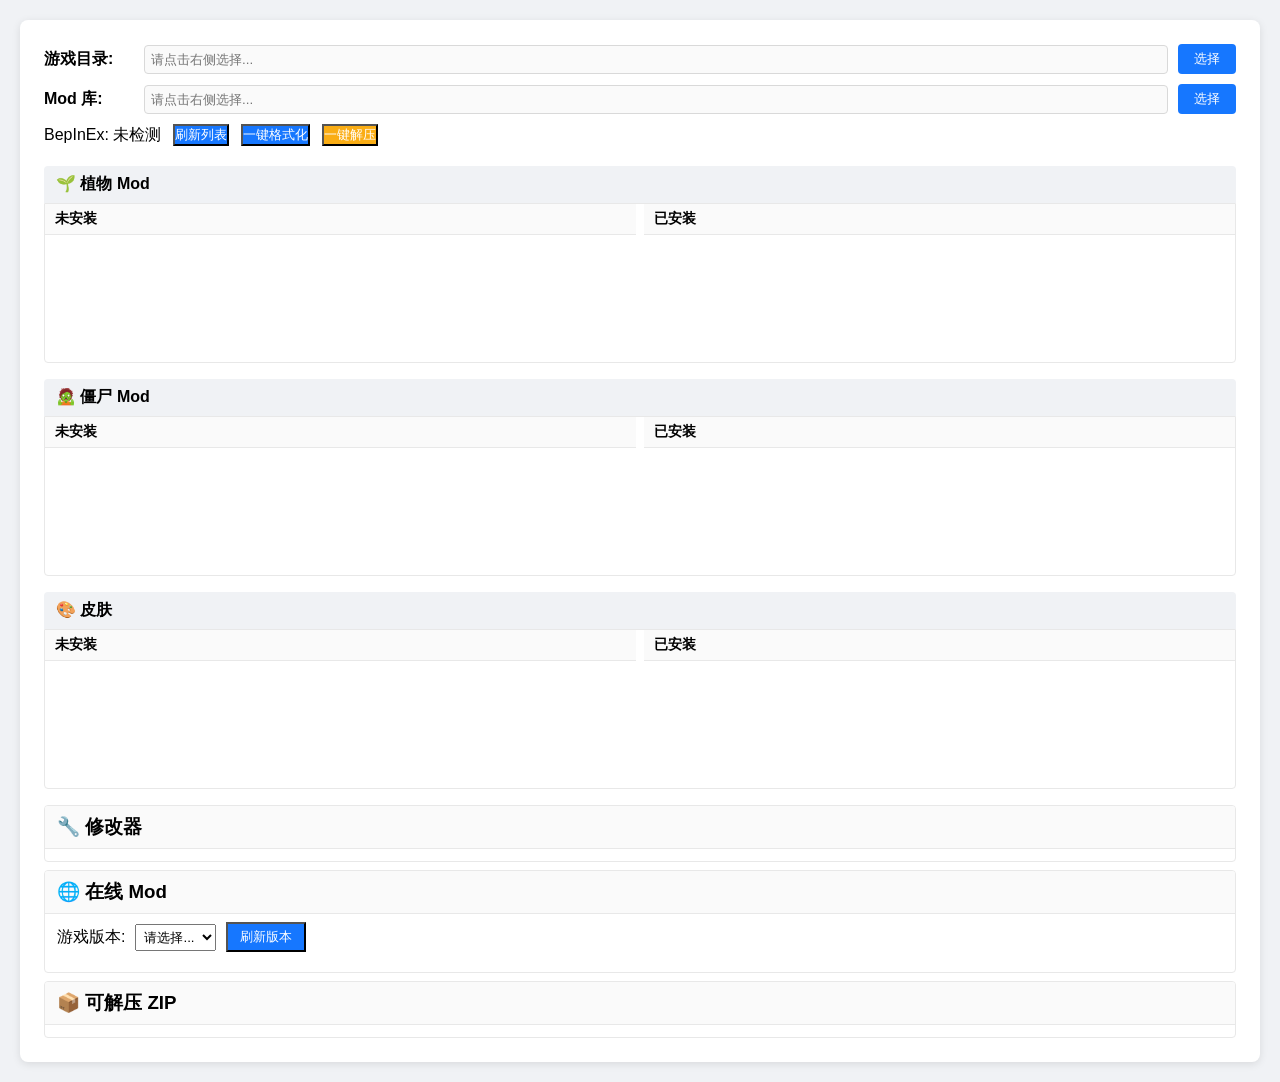
==== web/index.html @ a68fe4f9 "Initial commit" ====
<!DOCTYPE html>
<html lang="zh">
<head>
    <meta charset="UTF-8">
    <meta name="viewport" content="width=device-width, initial-scale=1.0">
    <title>植物大战僵尸融合版 Mod 管理器</title>
    <style>
        * { box-sizing: border-box; margin: 0; padding: 0; }
        body { font-family: "Microsoft YaHei", sans-serif; background: #f0f2f5; padding: 20px; }
        .container { width: 100%; max-width: 1300px; margin: 0 auto; background: #fff; border-radius: 8px; padding: 24px; box-shadow: 0 2px 8px rgba(0,0,0,0.1); }
        .toolbar { margin-bottom: 20px; }
        .path-row { display: flex; align-items: center; margin-bottom: 10px; flex-wrap: wrap; }
        .path-row label { width: 100px; font-weight: bold; }
        .path-row input { flex: 1; padding: 6px; border: 1px solid #d9d9d9; border-radius: 4px; background: #fafafa; min-width: 200px; }
        .path-row button, .path-row select { margin-left: 10px; padding: 6px 16px; background: #1677ff; color: #fff; border: none; border-radius: 4px; cursor: pointer; white-space: nowrap; }
        .path-row select { background: #fff; color: #333; border: 1px solid #d9d9d9; }
        .bep-row { display: flex; align-items: center; margin-top: 6px; gap: 12px; flex-wrap: wrap; }
        .section { margin-bottom: 16px; }
        .section-title { font-size: 16px; font-weight: bold; padding: 8px 12px; background: #f0f2f5; border-radius: 4px 4px 0 0; }
        .split-panel { display: flex; gap: 8px; border: 1px solid #e8e8e8; border-radius: 0 0 4px 4px; overflow: hidden; min-height: 160px; max-height: 360px; }
        .half { flex: 1; display: flex; flex-direction: column; overflow: auto; }
        .half-header { padding: 6px 10px; background: #fafafa; font-size: 14px; font-weight: bold; border-bottom: 1px solid #e8e8e8; position: sticky; top: 0; z-index: 1; }
        .half-content { padding: 6px 8px; flex: 1; }
        .mod-item { display: flex; justify-content: space-between; align-items: center; padding: 5px 0; border-bottom: 1px solid #f0f0f0; gap: 8px; }
        .mod-item:last-child { border-bottom: none; }
        .mod-item span { flex: 1; overflow: hidden; text-overflow: ellipsis; white-space: nowrap; min-width: 0; }
        .mod-item button { padding: 3px 10px; border: none; border-radius: 3px; cursor: pointer; font-size: 13px; white-space: nowrap; }
        .install-btn { background: #52c41a; color: #fff; }
        .uninstall-btn { background: #ff4d4f; color: #fff; }
        .unzip-btn { background: #faad14; color: #fff; }
        .format-btn { background: #722ed1; color: #fff; }
        .refresh-btn { background: #1677ff; color: #fff; }
        .status { color: #888; }
        button:disabled { opacity: 0.5; cursor: not-allowed; }
        .btn-group { display: flex; gap: 4px; flex-wrap: nowrap; align-items: center; }
        small { font-size: 0.75em; color: #666; }
        .zips-panel, .online-panel, .trainer-panel { margin-top: 8px; }
        .zips-panel .panel, .online-panel .panel, .trainer-panel .panel { border: 1px solid #e8e8e8; border-radius: 4px; overflow: auto; max-height: 200px; }
        .zips-panel h3, .online-panel h3, .trainer-panel h3 { background: #fafafa; padding: 8px 12px; border-bottom: 1px solid #e8e8e8; position: sticky; top: 0; }
        .zips-content, .online-content, .trainer-content { padding: 6px 10px; }

        @media screen and (max-width: 750px) {
            .split-panel { flex-direction: column; max-height: none; }
            .half { max-height: 200px; }
            .path-row { flex-direction: column; align-items: flex-start; }
            .path-row label { width: auto; margin-bottom: 4px; }
            .path-row button, .path-row select { margin-left: 0; margin-top: 8px; }
        }
    </style>
</head>
<body>
<div class="container">
    <div class="toolbar">
        <div class="path-row">
            <label>游戏目录:</label>
            <input type="text" id="gamePath" readonly placeholder="请点击右侧选择...">
            <button id="selectGameBtn" onclick="selectFolder('game')">选择</button>
        </div>
        <div class="path-row">
            <label>Mod 库:</label>
            <input type="text" id="modLibPath" readonly placeholder="请点击右侧选择...">
            <button id="selectModLibBtn" onclick="selectFolder('modlib')">选择</button>
        </div>
        <div class="bep-row">
            <span id="bepStatus">BepInEx: 未检测</span>
            <button id="installBepBtn" onclick="installBepInEx()" style="display:none;">安装 BepInEx</button>
            <button id="refreshModsBtn" class="refresh-btn" onclick="refreshMods()">刷新列表</button>
            <button id="formatAllBtn" class="refresh-btn" onclick="formatAll()">一键格式化</button>
            <button id="unzipAllBtn" class="unzip-btn" onclick="unzipAll()">一键解压</button>
        </div>
    </div>

    <!-- 植物 Mod -->
    <div class="section">
        <div class="section-title">🌱 植物 Mod</div>
        <div class="split-panel">
            <div class="half">
                <div class="half-header">未安装</div>
                <div class="half-content" id="plantAvailable"></div>
            </div>
            <div class="half">
                <div class="half-header">已安装</div>
                <div class="half-content" id="plantInstalled"></div>
            </div>
        </div>
    </div>

    <!-- 僵尸 Mod -->
    <div class="section">
        <div class="section-title">🧟 僵尸 Mod</div>
        <div class="split-panel">
            <div class="half">
                <div class="half-header">未安装</div>
                <div class="half-content" id="zombieAvailable"></div>
            </div>
            <div class="half">
                <div class="half-header">已安装</div>
                <div class="half-content" id="zombieInstalled"></div>
            </div>
        </div>
    </div>

    <!-- 皮肤 -->
    <div class="section">
        <div class="section-title">🎨 皮肤</div>
        <div class="split-panel">
            <div class="half">
                <div class="half-header">未安装</div>
                <div class="half-content" id="skinAvailable"></div>
            </div>
            <div class="half">
                <div class="half-header">已安装</div>
                <div class="half-content" id="skinInstalled"></div>
            </div>
        </div>
    </div>

    <!-- 修改器 -->
    <div class="trainer-panel">
        <div class="panel">
            <h3>🔧 修改器</h3>
            <div class="trainer-content" id="trainerList"></div>
        </div>
    </div>

    <!-- 在线 Mod -->
    <div class="online-panel">
        <div class="panel">
            <h3>🌐 在线 Mod</h3>
            <div style="padding: 8px 12px; display: flex; align-items: center; gap: 10px;">
                <label>游戏版本:</label>
                <select id="gameVersionSelect" onchange="onGameVersionChange()" style="padding:4px;">
                    <option value="">请选择...</option>
                </select>
                <button onclick="refreshVersions()" class="refresh-btn" style="padding:4px 12px;">刷新版本</button>
            </div>
            <div class="online-content" id="onlineModList"></div>
        </div>
    </div>

    <!-- 可解压 ZIP -->
    <div class="zips-panel">
        <div class="panel">
            <h3>📦 可解压 ZIP</h3>
            <div class="zips-content" id="zipList"></div>
        </div>
    </div>
</div>

<script>
    const locks = new WeakMap();

    // 页面初始化
    window.addEventListener('DOMContentLoaded', () => {
        fetch('/api/config')
            .then(res => res.json())
            .then(cfg => {
                if (cfg.game_path) document.getElementById('gamePath').value = cfg.game_path;
                if (cfg.modlib_path) document.getElementById('modLibPath').value = cfg.modlib_path;
                if (cfg.game_path && cfg.modlib_path) checkBepInExAndLoadAll();
                else if (cfg.game_path) checkBepInExOnly();
            })
            .catch(err => console.error('加载配置失败:', err));
        loadGameVersions();
    });

    function selectFolder(type) {
        const btnId = type === 'game' ? 'selectGameBtn' : 'selectModLibBtn';
        const btn = document.getElementById(btnId);
        if (locks.get(btn)) return;
        locks.set(btn, true);
        btn.disabled = true;
        btn.textContent = '...';
        fetch(`/api/select-${type}`)
            .then(res => res.json())
            .then(data => {
                if (data && data.path) {
                    document.getElementById(type === 'game' ? 'gamePath' : 'modLibPath').value = data.path;
                    checkBepInExAndLoadAll();
                }
            })
            .catch(err => alert('选择失败: ' + err.message))
            .finally(() => { locks.set(btn, false); btn.disabled = false; btn.textContent = '选择'; });
    }

    function checkBepInExOnly() {
        fetch('/api/check-bepinex')
            .then(res => res.json())
            .then(data => {
                document.getElementById('bepStatus').textContent = data.installed ? 'BepInEx: ✅ 已安装' : 'BepInEx: ⚠️ 未安装';
                document.getElementById('installBepBtn').style.display = 'none';
            });
    }

    function checkBepInExAndLoadAll() {
        const gamePath = document.getElementById('gamePath').value;
        const modLibPath = document.getElementById('modLibPath').value;
        if (!gamePath) return;
        fetch('/api/check-bepinex')
            .then(res => res.json())
            .then(data => {
                const el = document.getElementById('bepStatus');
                const btn = document.getElementById('installBepBtn');
                el.textContent = data.installed ? 'BepInEx: ✅ 已安装' : 'BepInEx: ⚠️ 未安装';
                btn.style.display = (!data.installed && modLibPath) ? 'inline-block' : 'none';
                if (gamePath && modLibPath) { loadMods(); loadSkins(); loadTrainers(); loadOnlineModsIfVersionSelected(); }
            });
    }

    function installBepInEx() {
        const btn = document.getElementById('installBepBtn');
        if (locks.get(btn)) return;
        locks.set(btn, true);
        btn.disabled = true;
        btn.textContent = '安装中...';
        fetch('/api/install-bepinex', { method: 'POST' })
            .then(res => res.json())
            .then(data => {
                if (data.error) alert(data.error);
                else { alert('BepInEx 安装完成！'); checkBepInExAndLoadAll(); }
            })
            .finally(() => { locks.set(btn, false); btn.disabled = false; btn.textContent = '安装 BepInEx'; });
    }

    function refreshMods() {
        if (!document.getElementById('gamePath').value || !document.getElementById('modLibPath').value) {
            alert('请先选择游戏目录和 Mod 库'); return;
        }
        loadMods(); loadSkins(); loadTrainers(); loadOnlineModsIfVersionSelected();
    }

    // ---------- 批量操作 ----------
    function formatAll() {
        if (!confirm('确定要格式化所有未安装的 Mod 文件夹吗？')) return;
        fetch('/api/format-all', { method: 'POST' })
            .then(res => res.json())
            .then(data => {
                if (data.error) alert('格式化失败: ' + data.error);
                else { alert('全部格式化完成！'); loadMods(); }
            })
            .catch(err => alert('请求失败: ' + err.message));
    }

    function unzipAll() {
        if (!confirm('确定要解压所有 ZIP 文件吗？')) return;
        fetch('/api/unzip-all', { method: 'POST' })
            .then(res => res.json())
            .then(data => {
                if (data.error) alert('解压失败: ' + data.error);
                else { alert('全部解压完成！'); loadMods(); }
            })
            .catch(err => alert('请求失败: ' + err.message));
    }

    // ---------- Mod 列表 ----------
    function loadMods() {
        fetch('/api/mods')
            .then(res => res.json())
            .then(data => {
                renderAvailableMods(data.not_installed_plant, 'plantAvailable');
                renderInstalledMods(data.installed_plant, 'plantInstalled');
                renderAvailableMods(data.not_installed_zombie, 'zombieAvailable');
                renderInstalledMods(data.installed_zombie, 'zombieInstalled');
                renderZips(data.zips);
            })
            .catch(err => console.error(err));
    }

    function loadSkins() {
        fetch('/api/skins')
            .then(res => res.json())
            .then(data => {
                renderSkinList('skinAvailable', data.not_installed, true);
                renderSkinList('skinInstalled', data.installed, false);
            })
            .catch(err => console.error(err));
    }

    function loadTrainers() {
        fetch('/api/trainers')
            .then(res => res.json())
            .then(data => {
                renderTrainers(data.trainers);
            })
            .catch(err => console.error(err));
    }

    function renderAvailableMods(mods, containerId) {
        const container = document.getElementById(containerId);
        container.innerHTML = '';
        if (!mods || mods.length === 0) {
            container.innerHTML = '<div class="mod-item status">无</div>'; return;
        }
        mods.forEach(m => {
            const div = document.createElement('div');
            div.className = 'mod-item';
            const dllList = m.dll_names.join(', ');
            div.innerHTML = `<span title="${escapeHtml(m.name)}">${escapeHtml(m.name)} <small>(${escapeHtml(dllList)})</small></span>`;
            const btnGroup = document.createElement('div');
            btnGroup.className = 'btn-group';

            const installBtn = document.createElement('button');
            installBtn.textContent = '安装';
            installBtn.className = 'install-btn';
            installBtn.onclick = () => modAction('install', m.name);
            btnGroup.appendChild(installBtn);

            if (m.needs_format) {
                const formatBtn = document.createElement('button');
                formatBtn.textContent = '格式化';
                formatBtn.className = 'format-btn';
                formatBtn.onclick = () => formatMod(m.name);
                btnGroup.appendChild(formatBtn);
            }

            div.appendChild(btnGroup);
            container.appendChild(div);
        });
    }

    function renderInstalledMods(mods, containerId) {
        const container = document.getElementById(containerId);
        container.innerHTML = '';
        if (!mods || mods.length === 0) {
            container.innerHTML = '<div class="mod-item status">无</div>'; return;
        }
        mods.forEach(m => {
            const div = document.createElement('div');
            div.className = 'mod-item';
            const dllList = m.dll_names.join(', ');
            div.innerHTML = `<span title="${escapeHtml(m.chinese_name)}">${escapeHtml(m.chinese_name)} <small>(${escapeHtml(dllList)})</small></span>`;
            const btn = document.createElement('button');
            btn.textContent = '卸载';
            btn.className = 'uninstall-btn';
            btn.onclick = () => modAction('uninstall', m.chinese_name);
            div.appendChild(btn);
            container.appendChild(div);
        });
    }

    function renderSkinList(containerId, skins, isInstall) {
        const container = document.getElementById(containerId);
        container.innerHTML = '';
        if (!skins || skins.length === 0) {
            container.innerHTML = '<div class="mod-item status">无</div>'; return;
        }
        skins.forEach(name => {
            const div = document.createElement('div');
            div.className = 'mod-item';
            div.innerHTML = `<span title="${escapeHtml(name)}">${escapeHtml(name)}</span>`;
            const btn = document.createElement('button');
            if (isInstall) {
                btn.textContent = '安装';
                btn.className = 'install-btn';
                btn.onclick = () => skinAction('install', name);
            } else {
                btn.textContent = '卸载';
                btn.className = 'uninstall-btn';
                btn.onclick = () => skinAction('uninstall', name);
            }
            div.appendChild(btn);
            container.appendChild(div);
        });
    }

    function renderTrainers(trainers) {
        const container = document.getElementById('trainerList');
        container.innerHTML = '';
        if (!trainers || trainers.length === 0) {
            container.innerHTML = '<div class="mod-item status">无</div>'; return;
        }
        trainers.forEach(t => {
            const div = document.createElement('div');
            div.className = 'mod-item';
            div.innerHTML = `<span>${escapeHtml(t.name)}</span>`;
            const btn = document.createElement('button');
            btn.textContent = '安装';
            btn.className = 'install-btn';
            btn.onclick = () => installTrainer(t.name);
            div.appendChild(btn);
            container.appendChild(div);
        });
    }

    function renderZips(zips) {
        const container = document.getElementById('zipList');
        container.innerHTML = '';
        if (!zips || zips.length === 0) {
            container.innerHTML = '<div class="mod-item status">无</div>'; return;
        }
        zips.forEach(z => {
            const div = document.createElement('div');
            div.className = 'mod-item';
            div.innerHTML = `<span>${escapeHtml(z.name)}.zip</span>`;
            const btn = document.createElement('button');
            btn.textContent = '解压';
            btn.className = 'unzip-btn';
            btn.onclick = () => unzipMod(z.name);
            div.appendChild(btn);
            container.appendChild(div);
        });
    }

    function modAction(action, name) {
        fetch(`/api/${action}-mod`, {
            method: 'POST',
            headers: { 'Content-Type': 'application/json' },
            body: JSON.stringify({ name: name })
        })
            .then(res => res.json())
            .then(data => { if (data.error) alert(data.error); else loadMods(); })
            .catch(err => alert('操作失败: ' + err.message));
    }

    function skinAction(action, name) {
        fetch(`/api/${action}-skin`, {
            method: 'POST',
            headers: { 'Content-Type': 'application/json' },
            body: JSON.stringify({ name: name })
        })
            .then(res => res.json())
            .then(data => { if (data.error) alert(data.error); else loadSkins(); })
            .catch(err => alert('操作失败: ' + err.message));
    }

    function unzipMod(name) {
        fetch('/api/unzip-mod', {
            method: 'POST',
            headers: { 'Content-Type': 'application/json' },
            body: JSON.stringify({ name: name })
        })
            .then(res => res.json())
            .then(data => { if (data.error) alert(data.error); else { alert('解压完成！'); loadMods(); } })
            .catch(err => alert('请求失败: ' + err.message));
    }

    function formatMod(name) {
        fetch('/api/format-mod', {
            method: 'POST',
            headers: { 'Content-Type': 'application/json' },
            body: JSON.stringify({ name: name })
        })
            .then(res => res.json())
            .then(data => { if (data.error) alert('格式化失败: ' + data.error); else { alert('格式化完成！'); loadMods(); } })
            .catch(err => alert('请求失败: ' + err.message));
    }

    function installTrainer(name) {
        fetch('/api/install-trainer', {
            method: 'POST',
            headers: { 'Content-Type': 'application/json' },
            body: JSON.stringify({ name: name })
        })
            .then(res => res.json())
            .then(data => { if (data.error) alert('安装失败: ' + data.error); else alert('修改器安装完成！'); })
            .catch(err => alert('请求失败: ' + err.message));
    }

    // ---------- 在线 Mod ----------
    function loadGameVersions() {
        fetch('/api/game-versions')
            .then(res => res.json())
            .then(data => {
                const select = document.getElementById('gameVersionSelect');
                const current = select.value;
                select.innerHTML = '<option value="">请选择...</option>';
                (data.versions || []).forEach(v => {
                    const opt = document.createElement('option');
                    opt.value = v; opt.textContent = v;
                    select.appendChild(opt);
                });
                if (current) select.value = current;
                if (select.value) loadOnlineMods(select.value);
                else document.getElementById('onlineModList').innerHTML = '<div class="mod-item status">请选择游戏版本</div>';
            })
            .catch(err => console.error(err));
    }

    function onGameVersionChange() {
        const ver = document.getElementById('gameVersionSelect').value;
        if (ver) loadOnlineMods(ver);
        else document.getElementById('onlineModList').innerHTML = '<div class="mod-item status">请选择游戏版本</div>';
    }

    function loadOnlineModsIfVersionSelected() {
        const ver = document.getElementById('gameVersionSelect').value;
        if (ver) loadOnlineMods(ver);
    }

    function loadOnlineMods(ver) {
        fetch(`/api/online-mods?ver=${encodeURIComponent(ver)}`)
            .then(res => res.json())
            .then(data => renderOnlineMods(data.mods))
            .catch(err => {
                console.error(err);
                document.getElementById('onlineModList').innerHTML = '<div class="mod-item status">加载失败</div>';
            });
    }

    function renderOnlineMods(mods) {
        const container = document.getElementById('onlineModList');
        container.innerHTML = '';
        if (!mods || mods.length === 0) {
            container.innerHTML = '<div class="mod-item status">无在线 Mod</div>'; return;
        }
        mods.forEach(mod => {
            const div = document.createElement('div');
            div.className = 'mod-item';
            div.innerHTML = `<span>${escapeHtml(mod.name_cn)} (${escapeHtml(mod.file_name)}) <small>作者:${escapeHtml(mod.author)} 版本:${escapeHtml(mod.game_ver)}</small></span>`;
            const btn = document.createElement('button');
            btn.textContent = '下载';
            btn.className = 'install-btn';
            btn.onclick = () => downloadMod(mod);
            div.appendChild(btn);
            container.appendChild(div);
        });
    }

    function downloadMod(mod) {
        fetch('/api/download-mod', {
            method: 'POST',
            headers: { 'Content-Type': 'application/json' },
            body: JSON.stringify(mod)
        })
            .then(res => res.json())
            .then(data => {
                if (data.error) alert('下载失败: ' + data.error);
                else { alert('下载成功！'); loadMods(); }
            })
            .catch(err => alert('请求失败: ' + err.message));
    }

    function refreshVersions() {
        loadGameVersions();
    }

    function escapeHtml(text) {
        const map = { '&': '&amp;', '<': '&lt;', '>': '&gt;', '"': '&quot;', "'": '&#039;' };
        return String(text).replace(/[&<>"']/g, m => map[m]);
    }
</script>
</body>
</html>
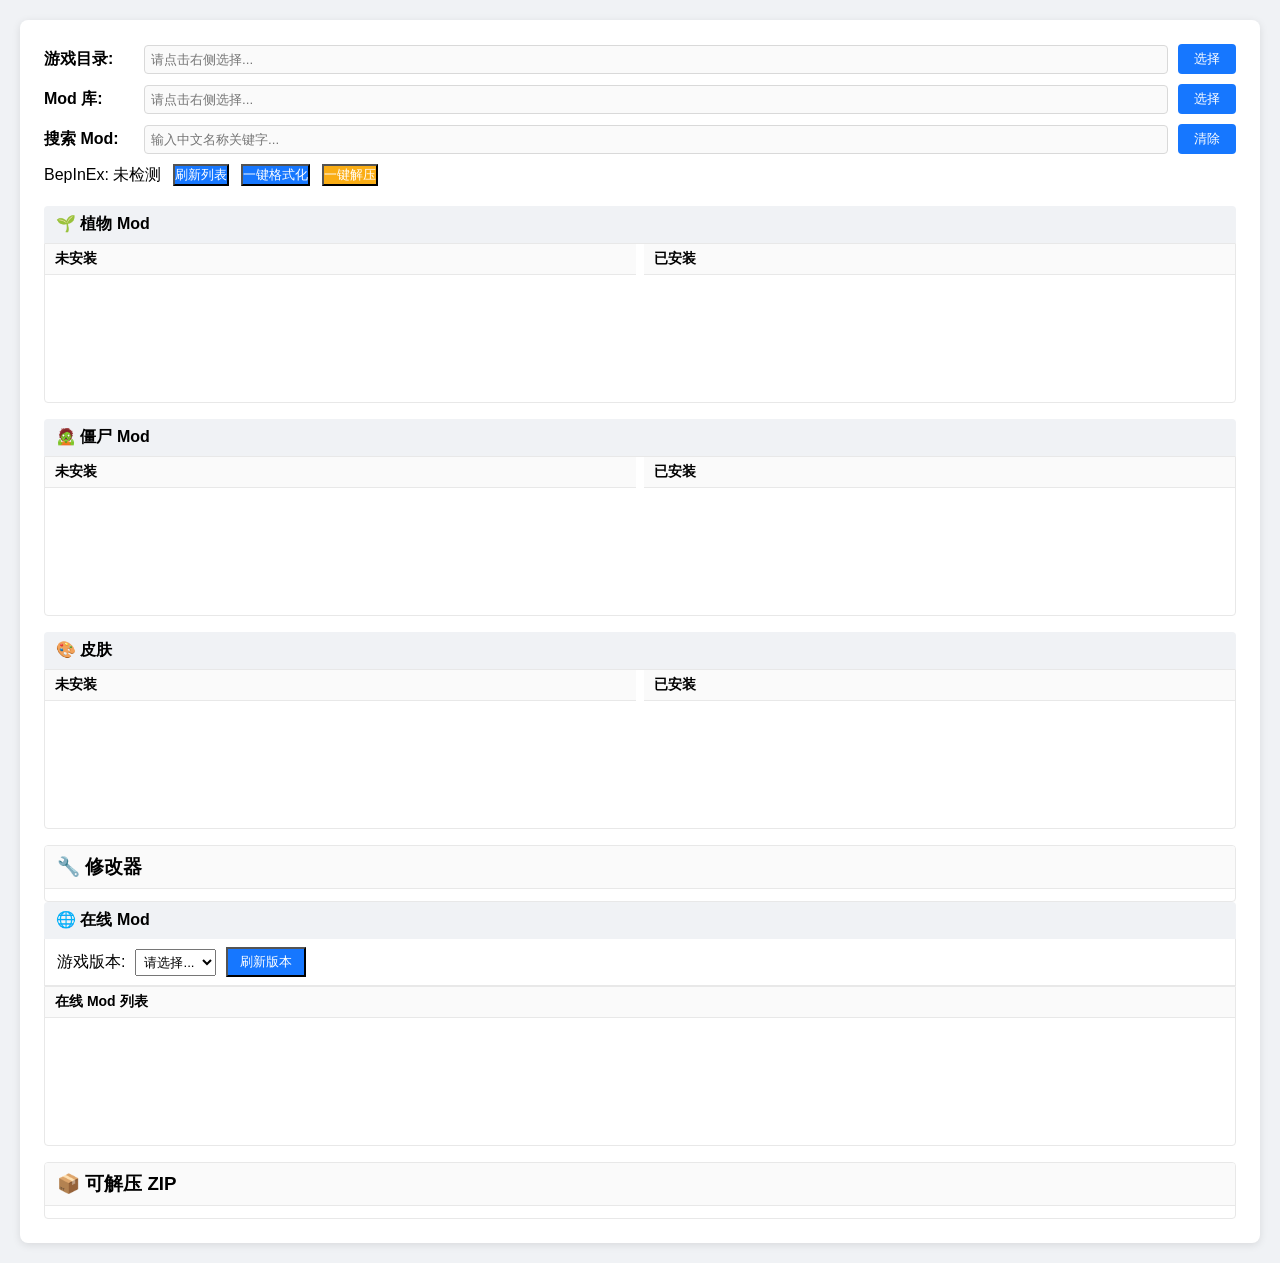
==== commit f8c7d9b1: "添加日志" ====
--- a/web/index.html
+++ b/web/index.html
@@ -46,6 +46,11 @@
             .path-row label { width: auto; margin-bottom: 4px; }
             .path-row button, .path-row select { margin-left: 0; margin-top: 8px; }
         }
+        .section .split-panel { /* 已存在，保持 */ }
+        .online-panel, .trainer-panel, .zips-panel {
+            /* 让这些面板也遵循 section 布局 */
+            margin-top: 8px;
+        }
     </style>
 </head>
 <body>
@@ -61,6 +66,11 @@
             <input type="text" id="modLibPath" readonly placeholder="请点击右侧选择...">
             <button id="selectModLibBtn" onclick="selectFolder('modlib')">选择</button>
         </div>
+        <div class="path-row">
+            <label>搜索 Mod:</label>
+            <input type="text" id="searchInput" placeholder="输入中文名称关键字..." oninput="onSearch()" style="flex:1; padding:6px;">
+            <button onclick="clearSearch()">清除</button>
+        </div>
         <div class="bep-row">
             <span id="bepStatus">BepInEx: 未检测</span>
             <button id="installBepBtn" onclick="installBepInEx()" style="display:none;">安装 BepInEx</button>
@@ -124,17 +134,20 @@
     </div>
 
     <!-- 在线 Mod -->
-    <div class="online-panel">
-        <div class="panel">
-            <h3>🌐 在线 Mod</h3>
-            <div style="padding: 8px 12px; display: flex; align-items: center; gap: 10px;">
-                <label>游戏版本:</label>
-                <select id="gameVersionSelect" onchange="onGameVersionChange()" style="padding:4px;">
-                    <option value="">请选择...</option>
-                </select>
-                <button onclick="refreshVersions()" class="refresh-btn" style="padding:4px 12px;">刷新版本</button>
-            </div>
-            <div class="online-content" id="onlineModList"></div>
+    <div class="section">
+        <div class="section-title">🌐 在线 Mod</div>
+        <div style="padding: 8px 12px; display: flex; align-items: center; gap: 10px; background: #fff; border: 1px solid #e8e8e8; border-top: none;">
+            <label>游戏版本:</label>
+            <select id="gameVersionSelect" onchange="onGameVersionChange()" style="padding:4px;">
+                <option value="">请选择...</option>
+            </select>
+            <button onclick="refreshVersions()" class="refresh-btn" style="padding:4px 12px;">刷新版本</button>
+        </div>
+        <div class="split-panel" style="max-height: 360px; min-height: 160px;">
+            <div class="half" style="flex: 1;">
+                <div class="half-header">在线 Mod 列表</div>
+                <div class="half-content" id="onlineModList"></div>
+            </div>
         </div>
     </div>
 
@@ -149,6 +162,15 @@
 
 <script>
     const locks = new WeakMap();
+    let allData = {
+        plantInstalled: [],
+        plantAvailable: [],
+        zombieInstalled: [],
+        zombieAvailable: [],
+        skinInstalled: [],
+        skinAvailable: []
+    };
+    let currentKeyword = '';
 
     // 页面初始化
     window.addEventListener('DOMContentLoaded', () => {
@@ -257,11 +279,12 @@
         fetch('/api/mods')
             .then(res => res.json())
             .then(data => {
-                renderAvailableMods(data.not_installed_plant, 'plantAvailable');
-                renderInstalledMods(data.installed_plant, 'plantInstalled');
-                renderAvailableMods(data.not_installed_zombie, 'zombieAvailable');
-                renderInstalledMods(data.installed_zombie, 'zombieInstalled');
+                allData.plantInstalled = data.installed_plant || [];
+                allData.plantAvailable = data.not_installed_plant || [];
+                allData.zombieInstalled = data.installed_zombie || [];
+                allData.zombieAvailable = data.not_installed_zombie || [];
                 renderZips(data.zips);
+                applyFilter();
             })
             .catch(err => console.error(err));
     }
@@ -270,8 +293,9 @@
         fetch('/api/skins')
             .then(res => res.json())
             .then(data => {
-                renderSkinList('skinAvailable', data.not_installed, true);
-                renderSkinList('skinInstalled', data.installed, false);
+                allData.skinInstalled = (data.installed || []).map(name => ({chinese_name: name, dll_names: []}));
+                allData.skinAvailable = (data.not_installed || []).map(name => ({name: name, dll_names: [], needs_format: false}));
+                applyFilter();
             })
             .catch(err => console.error(err));
     }
@@ -279,10 +303,32 @@
     function loadTrainers() {
         fetch('/api/trainers')
             .then(res => res.json())
-            .then(data => {
-                renderTrainers(data.trainers);
-            })
+            .then(data => renderTrainers(data.trainers))
             .catch(err => console.error(err));
+    }
+
+    // 过滤并渲染所有
+    function applyFilter() {
+        const keyword = currentKeyword.trim().toLowerCase();
+        const match = (text) => text && text.toLowerCase().includes(keyword);
+
+        renderAvailableMods(allData.plantAvailable.filter(m => match(m.name)), 'plantAvailable');
+        renderInstalledMods(allData.plantInstalled.filter(m => match(m.chinese_name)), 'plantInstalled');
+        renderAvailableMods(allData.zombieAvailable.filter(m => match(m.name)), 'zombieAvailable');
+        renderInstalledMods(allData.zombieInstalled.filter(m => match(m.chinese_name)), 'zombieInstalled');
+        renderSkinList('skinAvailable', allData.skinAvailable.filter(m => match(m.name)), true);
+        renderSkinList('skinInstalled', allData.skinInstalled.filter(m => match(m.chinese_name)), false);
+    }
+
+    function onSearch() {
+        currentKeyword = document.getElementById('searchInput').value;
+        applyFilter();
+    }
+
+    function clearSearch() {
+        document.getElementById('searchInput').value = '';
+        currentKeyword = '';
+        applyFilter();
     }
 
     function renderAvailableMods(mods, containerId) {
@@ -344,19 +390,20 @@
         if (!skins || skins.length === 0) {
             container.innerHTML = '<div class="mod-item status">无</div>'; return;
         }
-        skins.forEach(name => {
+        skins.forEach(item => {
             const div = document.createElement('div');
             div.className = 'mod-item';
-            div.innerHTML = `<span title="${escapeHtml(name)}">${escapeHtml(name)}</span>`;
+            const displayName = isInstall ? item.name : item.chinese_name;
+            div.innerHTML = `<span title="${escapeHtml(displayName)}">${escapeHtml(displayName)}</span>`;
             const btn = document.createElement('button');
             if (isInstall) {
                 btn.textContent = '安装';
                 btn.className = 'install-btn';
-                btn.onclick = () => skinAction('install', name);
+                btn.onclick = () => skinAction('install', item.name);
             } else {
                 btn.textContent = '卸载';
                 btn.className = 'uninstall-btn';
-                btn.onclick = () => skinAction('uninstall', name);
+                btn.onclick = () => skinAction('uninstall', item.chinese_name);
             }
             div.appendChild(btn);
             container.appendChild(div);
@@ -372,11 +419,11 @@
         trainers.forEach(t => {
             const div = document.createElement('div');
             div.className = 'mod-item';
-            div.innerHTML = `<span>${escapeHtml(t.name)}</span>`;
+            div.innerHTML = `<span>${escapeHtml(t.Name)}</span>`;
             const btn = document.createElement('button');
             btn.textContent = '安装';
             btn.className = 'install-btn';
-            btn.onclick = () => installTrainer(t.name);
+            btn.onclick = () => installTrainer(t.Name);
             div.appendChild(btn);
             container.appendChild(div);
         });
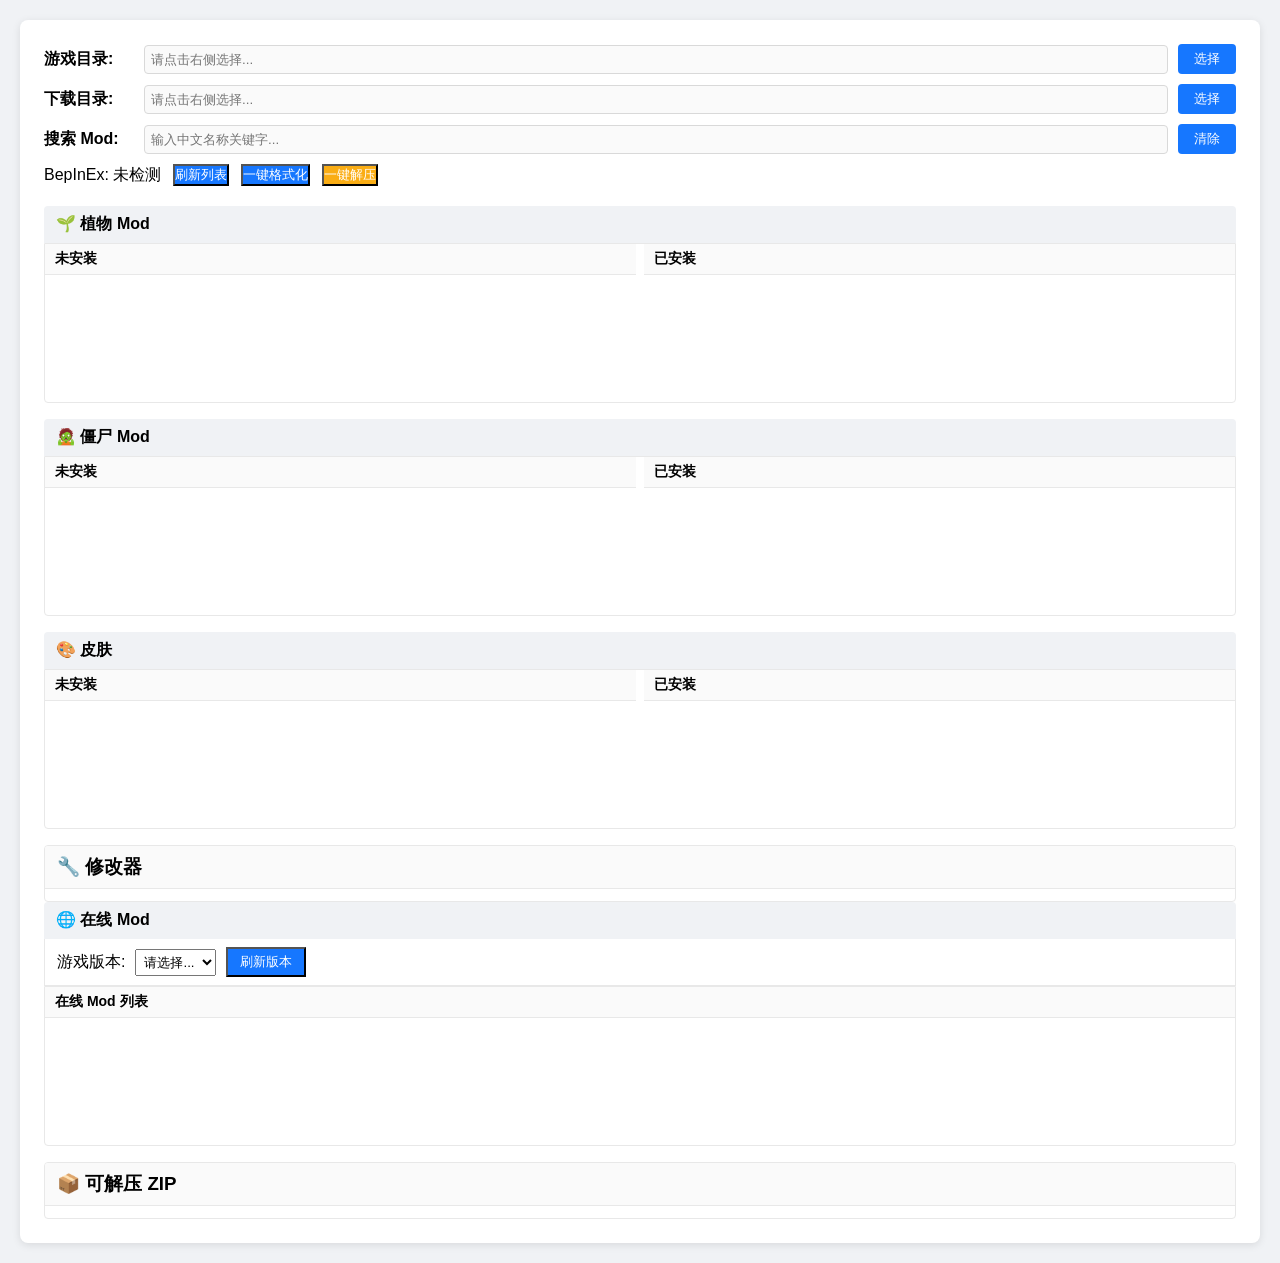
==== commit 17f2a1b5: "初始化提交" ====
--- a/web/index.html
+++ b/web/index.html
@@ -62,9 +62,9 @@
             <button id="selectGameBtn" onclick="selectFolder('game')">选择</button>
         </div>
         <div class="path-row">
-            <label>Mod 库:</label>
-            <input type="text" id="modLibPath" readonly placeholder="请点击右侧选择...">
-            <button id="selectModLibBtn" onclick="selectFolder('modlib')">选择</button>
+            <label>下载目录:</label>
+            <input type="text" id="downloadPath" readonly placeholder="请点击右侧选择...">
+            <button id="selectDownloadBtn" onclick="selectFolder('download')">选择</button>
         </div>
         <div class="path-row">
             <label>搜索 Mod:</label>
@@ -178,16 +178,15 @@
             .then(res => res.json())
             .then(cfg => {
                 if (cfg.game_path) document.getElementById('gamePath').value = cfg.game_path;
-                if (cfg.modlib_path) document.getElementById('modLibPath').value = cfg.modlib_path;
-                if (cfg.game_path && cfg.modlib_path) checkBepInExAndLoadAll();
-                else if (cfg.game_path) checkBepInExOnly();
+                if (cfg.download_path) document.getElementById('downloadPath').value = cfg.download_path;
+                if (cfg.game_path) checkBepInExAndLoadAll();
             })
             .catch(err => console.error('加载配置失败:', err));
         loadGameVersions();
     });
 
     function selectFolder(type) {
-        const btnId = type === 'game' ? 'selectGameBtn' : 'selectModLibBtn';
+        const btnId = type === 'game' ? 'selectGameBtn' : 'selectDownloadBtn';
         const btn = document.getElementById(btnId);
         if (locks.get(btn)) return;
         locks.set(btn, true);
@@ -197,8 +196,12 @@
             .then(res => res.json())
             .then(data => {
                 if (data && data.path) {
-                    document.getElementById(type === 'game' ? 'gamePath' : 'modLibPath').value = data.path;
-                    checkBepInExAndLoadAll();
+                    if (type === 'game') {
+                        document.getElementById('gamePath').value = data.path;
+                        checkBepInExAndLoadAll();
+                    } else {
+                        document.getElementById('downloadPath').value = data.path;
+                    }
                 }
             })
             .catch(err => alert('选择失败: ' + err.message))
@@ -216,7 +219,6 @@
 
     function checkBepInExAndLoadAll() {
         const gamePath = document.getElementById('gamePath').value;
-        const modLibPath = document.getElementById('modLibPath').value;
         if (!gamePath) return;
         fetch('/api/check-bepinex')
             .then(res => res.json())
@@ -224,8 +226,8 @@
                 const el = document.getElementById('bepStatus');
                 const btn = document.getElementById('installBepBtn');
                 el.textContent = data.installed ? 'BepInEx: ✅ 已安装' : 'BepInEx: ⚠️ 未安装';
-                btn.style.display = (!data.installed && modLibPath) ? 'inline-block' : 'none';
-                if (gamePath && modLibPath) { loadMods(); loadSkins(); loadTrainers(); loadOnlineModsIfVersionSelected(); }
+                btn.style.display = data.installed ? 'none' : 'inline-block';
+                if (gamePath) { loadMods(); loadSkins(); loadTrainers(); loadOnlineModsIfVersionSelected(); }
             });
     }
 
@@ -245,8 +247,8 @@
     }
 
     function refreshMods() {
-        if (!document.getElementById('gamePath').value || !document.getElementById('modLibPath').value) {
-            alert('请先选择游戏目录和 Mod 库'); return;
+        if (!document.getElementById('gamePath').value) {
+            alert('请先选择游戏目录'); return;
         }
         loadMods(); loadSkins(); loadTrainers(); loadOnlineModsIfVersionSelected();
     }
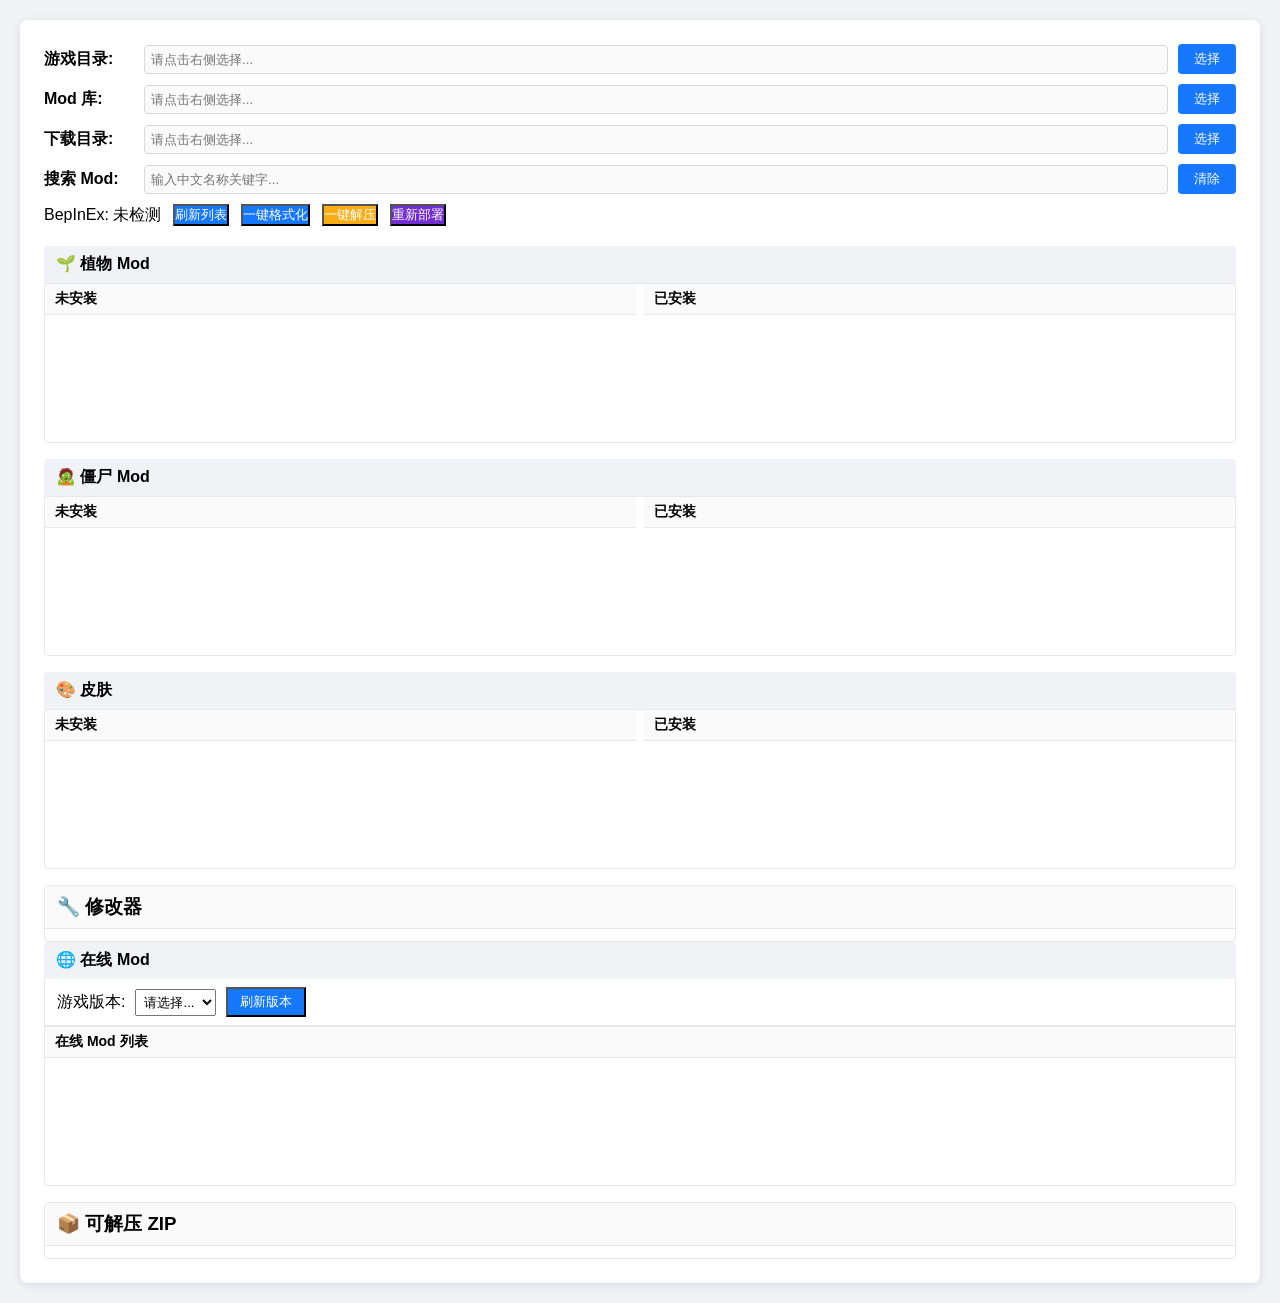
==== commit 1fb9daf3: "初始化提交" ====
--- a/web/index.html
+++ b/web/index.html
@@ -30,14 +30,25 @@
         .unzip-btn { background: #faad14; color: #fff; }
         .format-btn { background: #722ed1; color: #fff; }
         .refresh-btn { background: #1677ff; color: #fff; }
+        .enable-btn { background: #52c41a; color: #fff; }
+        .disable-btn { background: #ff7a45; color: #fff; }
+        .deploy-btn { background: #722ed1; color: #fff; }
         .status { color: #888; }
         button:disabled { opacity: 0.5; cursor: not-allowed; }
         .btn-group { display: flex; gap: 4px; flex-wrap: nowrap; align-items: center; }
         small { font-size: 0.75em; color: #666; }
         .zips-panel, .online-panel, .trainer-panel { margin-top: 8px; }
         .zips-panel .panel, .online-panel .panel, .trainer-panel .panel { border: 1px solid #e8e8e8; border-radius: 4px; overflow: auto; max-height: 200px; }
-        .zips-panel h3, .online-panel h3, .trainer-panel h3 { background: #fafafa; padding: 8px 12px; border-bottom: 1px solid #e8e8e8; position: sticky; top: 0; }
+        .zips-panel h3, .online-panel h3, .trainer-panel h3 { background: #fafafa; padding: 8px 12px; border-bottom: 1px solid #e8e8e8; position: sticky: 0; }
         .zips-content, .online-content, .trainer-content { padding: 6px 10px; }
+
+        /* 已禁用 Mod 样式 */
+        .mod-item.disabled { opacity: 0.6; background: #fff7e6; }
+        .mod-item.disabled span { text-decoration: line-through; color: #999; }
+
+        /* 批量操作按钮 */
+        .batch-actions { display: flex; gap: 8px; margin-top: 6px; flex-wrap: wrap; }
+        .batch-actions button { padding: 4px 12px; font-size: 13px; }
 
         @media screen and (max-width: 750px) {
             .split-panel { flex-direction: column; max-height: none; }
@@ -62,6 +73,11 @@
             <button id="selectGameBtn" onclick="selectFolder('game')">选择</button>
         </div>
         <div class="path-row">
+            <label>Mod 库:</label>
+            <input type="text" id="modLibPath" readonly placeholder="请点击右侧选择...">
+            <button id="selectModLibBtn" onclick="selectFolder('modlib')">选择</button>
+        </div>
+        <div class="path-row">
             <label>下载目录:</label>
             <input type="text" id="downloadPath" readonly placeholder="请点击右侧选择...">
             <button id="selectDownloadBtn" onclick="selectFolder('download')">选择</button>
@@ -74,9 +90,11 @@
         <div class="bep-row">
             <span id="bepStatus">BepInEx: 未检测</span>
             <button id="installBepBtn" onclick="installBepInEx()" style="display:none;">安装 BepInEx</button>
+            <button id="removeBepBtn" onclick="removeBepInEx()" style="display:none;">移除 BepInEx</button>
             <button id="refreshModsBtn" class="refresh-btn" onclick="refreshMods()">刷新列表</button>
             <button id="formatAllBtn" class="refresh-btn" onclick="formatAll()">一键格式化</button>
             <button id="unzipAllBtn" class="unzip-btn" onclick="unzipAll()">一键解压</button>
+            <button id="deployAllBtn" class="deploy-btn" onclick="deployAll()">重新部署</button>
         </div>
     </div>
 
@@ -178,6 +196,7 @@
             .then(res => res.json())
             .then(cfg => {
                 if (cfg.game_path) document.getElementById('gamePath').value = cfg.game_path;
+                if (cfg.modlib_path) document.getElementById('modLibPath').value = cfg.modlib_path;
                 if (cfg.download_path) document.getElementById('downloadPath').value = cfg.download_path;
                 if (cfg.game_path) checkBepInExAndLoadAll();
             })
@@ -212,8 +231,18 @@
         fetch('/api/check-bepinex')
             .then(res => res.json())
             .then(data => {
-                document.getElementById('bepStatus').textContent = data.installed ? 'BepInEx: ✅ 已安装' : 'BepInEx: ⚠️ 未安装';
-                document.getElementById('installBepBtn').style.display = 'none';
+                const el = document.getElementById('bepStatus');
+                const installBtn = document.getElementById('installBepBtn');
+                const removeBtn = document.getElementById('removeBepBtn');
+                if (data.installed) {
+                    el.textContent = 'BepInEx: ✅ 已安装';
+                    installBtn.style.display = 'none';
+                    removeBtn.style.display = 'inline-block';
+                } else {
+                    el.textContent = 'BepInEx: ⚠️ 未安装';
+                    installBtn.style.display = 'inline-block';
+                    removeBtn.style.display = 'none';
+                }
             });
     }
 
@@ -224,9 +253,17 @@
             .then(res => res.json())
             .then(data => {
                 const el = document.getElementById('bepStatus');
-                const btn = document.getElementById('installBepBtn');
-                el.textContent = data.installed ? 'BepInEx: ✅ 已安装' : 'BepInEx: ⚠️ 未安装';
-                btn.style.display = data.installed ? 'none' : 'inline-block';
+                const installBtn = document.getElementById('installBepBtn');
+                const removeBtn = document.getElementById('removeBepBtn');
+                if (data.installed) {
+                    el.textContent = 'BepInEx: ✅ 已安装';
+                    installBtn.style.display = 'none';
+                    removeBtn.style.display = 'inline-block';
+                } else {
+                    el.textContent = 'BepInEx: ⚠️ 未安装';
+                    installBtn.style.display = 'inline-block';
+                    removeBtn.style.display = 'none';
+                }
                 if (gamePath) { loadMods(); loadSkins(); loadTrainers(); loadOnlineModsIfVersionSelected(); }
             });
     }
@@ -246,6 +283,23 @@
             .finally(() => { locks.set(btn, false); btn.disabled = false; btn.textContent = '安装 BepInEx'; });
     }
 
+    function removeBepInEx() {
+        if (!confirm('确定要移除 BepInEx 吗？\n这将删除 BepInEx 相关文件，但保留游戏原始文件。')) return;
+        const btn = document.getElementById('removeBepBtn');
+        if (locks.get(btn)) return;
+        locks.set(btn, true);
+        btn.disabled = true;
+        btn.textContent = '移除中...';
+        fetch('/api/remove-bepinex', { method: 'POST' })
+            .then(res => res.json())
+            .then(data => {
+                if (data.error) alert('移除失败: ' + data.error);
+                else { alert('BepInEx 已移除！'); checkBepInExAndLoadAll(); }
+            })
+            .catch(err => alert('请求失败: ' + err.message))
+            .finally(() => { locks.set(btn, false); btn.disabled = false; btn.textContent = '移除 BepInEx'; });
+    }
+
     function refreshMods() {
         if (!document.getElementById('gamePath').value) {
             alert('请先选择游戏目录'); return;
@@ -274,6 +328,23 @@
                 else { alert('全部解压完成！'); loadMods(); }
             })
             .catch(err => alert('请求失败: ' + err.message));
+    }
+
+    function deployAll() {
+        if (!confirm('确定要重新部署所有已启用的 Mod 吗？\n这将清空 plugins 目录并重新复制所有已启用的 Mod。')) return;
+        const btn = document.getElementById('deployAllBtn');
+        if (locks.get(btn)) return;
+        locks.set(btn, true);
+        btn.disabled = true;
+        btn.textContent = '部署中...';
+        fetch('/api/deploy-all', { method: 'POST' })
+            .then(res => res.json())
+            .then(data => {
+                if (data.error) alert('部署失败: ' + data.error);
+                else { alert('部署完成！'); loadMods(); }
+            })
+            .catch(err => alert('请求失败: ' + err.message))
+            .finally(() => { locks.set(btn, false); btn.disabled = false; btn.textContent = '重新部署'; });
     }
 
     // ---------- Mod 列表 ----------
@@ -348,9 +419,9 @@
             btnGroup.className = 'btn-group';
 
             const installBtn = document.createElement('button');
-            installBtn.textContent = '安装';
+            installBtn.textContent = '安装并启用';
             installBtn.className = 'install-btn';
-            installBtn.onclick = () => modAction('install', m.name);
+            installBtn.onclick = () => enableMod(m.name);
             btnGroup.appendChild(installBtn);
 
             if (m.needs_format) {
@@ -374,14 +445,35 @@
         }
         mods.forEach(m => {
             const div = document.createElement('div');
-            div.className = 'mod-item';
+            const isEnabled = m.enabled !== false; // 默认启用
+            div.className = 'mod-item' + (isEnabled ? '' : ' disabled');
             const dllList = m.dll_names.join(', ');
-            div.innerHTML = `<span title="${escapeHtml(m.chinese_name)}">${escapeHtml(m.chinese_name)} <small>(${escapeHtml(dllList)})</small></span>`;
-            const btn = document.createElement('button');
-            btn.textContent = '卸载';
-            btn.className = 'uninstall-btn';
-            btn.onclick = () => modAction('uninstall', m.chinese_name);
-            div.appendChild(btn);
+            const statusIcon = isEnabled ? '✅' : '⏸️';
+            div.innerHTML = `<span title="${escapeHtml(m.chinese_name)}">${statusIcon} ${escapeHtml(m.chinese_name)} <small>(${escapeHtml(dllList)})</small></span>`;
+            const btnGroup = document.createElement('div');
+            btnGroup.className = 'btn-group';
+
+            if (isEnabled) {
+                const disableBtn = document.createElement('button');
+                disableBtn.textContent = '禁用';
+                disableBtn.className = 'disable-btn';
+                disableBtn.onclick = () => disableMod(m.chinese_name);
+                btnGroup.appendChild(disableBtn);
+            } else {
+                const enableBtn = document.createElement('button');
+                enableBtn.textContent = '启用';
+                enableBtn.className = 'enable-btn';
+                enableBtn.onclick = () => enableMod(m.chinese_name);
+                btnGroup.appendChild(enableBtn);
+            }
+
+            const uninstallBtn = document.createElement('button');
+            uninstallBtn.textContent = '卸载';
+            uninstallBtn.className = 'uninstall-btn';
+            uninstallBtn.onclick = () => modAction('uninstall', m.chinese_name);
+            btnGroup.appendChild(uninstallBtn);
+
+            div.appendChild(btnGroup);
             container.appendChild(div);
         });
     }
@@ -450,6 +542,35 @@
         });
     }
 
+    // ---------- Mod 状态管理 ----------
+    function enableMod(name) {
+        fetch('/api/enable-mod', {
+            method: 'POST',
+            headers: { 'Content-Type': 'application/json' },
+            body: JSON.stringify({ name: name })
+        })
+            .then(res => res.json())
+            .then(data => {
+                if (data.error) alert('启用失败: ' + data.error);
+                else loadMods();
+            })
+            .catch(err => alert('操作失败: ' + err.message));
+    }
+
+    function disableMod(name) {
+        fetch('/api/disable-mod', {
+            method: 'POST',
+            headers: { 'Content-Type': 'application/json' },
+            body: JSON.stringify({ name: name })
+        })
+            .then(res => res.json())
+            .then(data => {
+                if (data.error) alert('禁用失败: ' + data.error);
+                else loadMods();
+            })
+            .catch(err => alert('操作失败: ' + err.message));
+    }
+
     function modAction(action, name) {
         fetch(`/api/${action}-mod`, {
             method: 'POST',
@@ -589,4 +710,4 @@
     }
 </script>
 </body>
-</html>+</html>
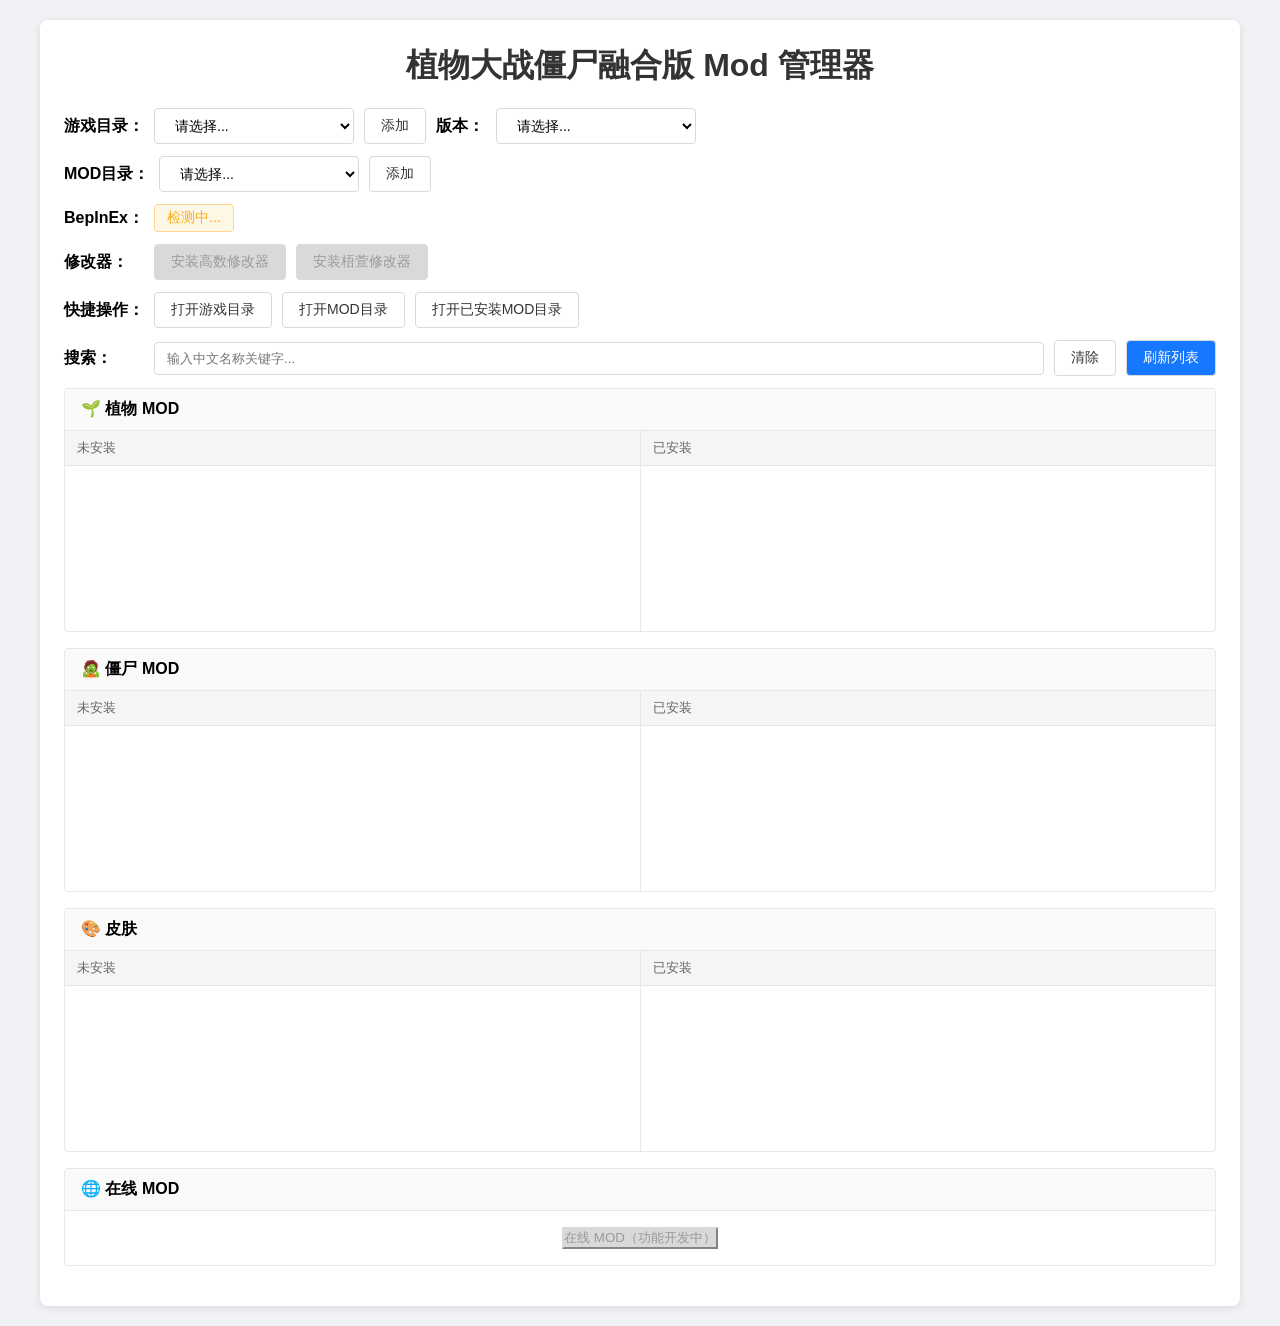
==== commit 57fc30fd: "初始化提交" ====
--- a/web/index.html
+++ b/web/index.html
@@ -5,708 +5,787 @@
     <meta name="viewport" content="width=device-width, initial-scale=1.0">
     <title>植物大战僵尸融合版 Mod 管理器</title>
     <style>
-        * { box-sizing: border-box; margin: 0; padding: 0; }
-        body { font-family: "Microsoft YaHei", sans-serif; background: #f0f2f5; padding: 20px; }
-        .container { width: 100%; max-width: 1300px; margin: 0 auto; background: #fff; border-radius: 8px; padding: 24px; box-shadow: 0 2px 8px rgba(0,0,0,0.1); }
-        .toolbar { margin-bottom: 20px; }
-        .path-row { display: flex; align-items: center; margin-bottom: 10px; flex-wrap: wrap; }
-        .path-row label { width: 100px; font-weight: bold; }
-        .path-row input { flex: 1; padding: 6px; border: 1px solid #d9d9d9; border-radius: 4px; background: #fafafa; min-width: 200px; }
-        .path-row button, .path-row select { margin-left: 10px; padding: 6px 16px; background: #1677ff; color: #fff; border: none; border-radius: 4px; cursor: pointer; white-space: nowrap; }
-        .path-row select { background: #fff; color: #333; border: 1px solid #d9d9d9; }
-        .bep-row { display: flex; align-items: center; margin-top: 6px; gap: 12px; flex-wrap: wrap; }
-        .section { margin-bottom: 16px; }
-        .section-title { font-size: 16px; font-weight: bold; padding: 8px 12px; background: #f0f2f5; border-radius: 4px 4px 0 0; }
-        .split-panel { display: flex; gap: 8px; border: 1px solid #e8e8e8; border-radius: 0 0 4px 4px; overflow: hidden; min-height: 160px; max-height: 360px; }
-        .half { flex: 1; display: flex; flex-direction: column; overflow: auto; }
-        .half-header { padding: 6px 10px; background: #fafafa; font-size: 14px; font-weight: bold; border-bottom: 1px solid #e8e8e8; position: sticky; top: 0; z-index: 1; }
-        .half-content { padding: 6px 8px; flex: 1; }
-        .mod-item { display: flex; justify-content: space-between; align-items: center; padding: 5px 0; border-bottom: 1px solid #f0f0f0; gap: 8px; }
-        .mod-item:last-child { border-bottom: none; }
-        .mod-item span { flex: 1; overflow: hidden; text-overflow: ellipsis; white-space: nowrap; min-width: 0; }
-        .mod-item button { padding: 3px 10px; border: none; border-radius: 3px; cursor: pointer; font-size: 13px; white-space: nowrap; }
-        .install-btn { background: #52c41a; color: #fff; }
-        .uninstall-btn { background: #ff4d4f; color: #fff; }
-        .unzip-btn { background: #faad14; color: #fff; }
-        .format-btn { background: #722ed1; color: #fff; }
-        .refresh-btn { background: #1677ff; color: #fff; }
-        .enable-btn { background: #52c41a; color: #fff; }
-        .disable-btn { background: #ff7a45; color: #fff; }
-        .deploy-btn { background: #722ed1; color: #fff; }
-        .status { color: #888; }
-        button:disabled { opacity: 0.5; cursor: not-allowed; }
-        .btn-group { display: flex; gap: 4px; flex-wrap: nowrap; align-items: center; }
-        small { font-size: 0.75em; color: #666; }
-        .zips-panel, .online-panel, .trainer-panel { margin-top: 8px; }
-        .zips-panel .panel, .online-panel .panel, .trainer-panel .panel { border: 1px solid #e8e8e8; border-radius: 4px; overflow: auto; max-height: 200px; }
-        .zips-panel h3, .online-panel h3, .trainer-panel h3 { background: #fafafa; padding: 8px 12px; border-bottom: 1px solid #e8e8e8; position: sticky: 0; }
-        .zips-content, .online-content, .trainer-content { padding: 6px 10px; }
-
-        /* 已禁用 Mod 样式 */
-        .mod-item.disabled { opacity: 0.6; background: #fff7e6; }
-        .mod-item.disabled span { text-decoration: line-through; color: #999; }
-
-        /* 批量操作按钮 */
-        .batch-actions { display: flex; gap: 8px; margin-top: 6px; flex-wrap: wrap; }
-        .batch-actions button { padding: 4px 12px; font-size: 13px; }
-
-        @media screen and (max-width: 750px) {
-            .split-panel { flex-direction: column; max-height: none; }
-            .half { max-height: 200px; }
-            .path-row { flex-direction: column; align-items: flex-start; }
-            .path-row label { width: auto; margin-bottom: 4px; }
-            .path-row button, .path-row select { margin-left: 0; margin-top: 8px; }
-        }
-        .section .split-panel { /* 已存在，保持 */ }
-        .online-panel, .trainer-panel, .zips-panel {
-            /* 让这些面板也遵循 section 布局 */
-            margin-top: 8px;
+        * {
+            box-sizing: border-box;
+            margin: 0;
+            padding: 0;
+        }
+
+        body {
+            font-family: "Microsoft YaHei", sans-serif;
+            background: #f0f2f5;
+            padding: 20px;
+        }
+
+        .container {
+            width: 100%;
+            max-width: 1200px;
+            margin: 0 auto;
+            background: #fff;
+            border-radius: 8px;
+            padding: 24px;
+            box-shadow: 0 2px 8px rgba(0, 0, 0, 0.1);
+        }
+
+        h1 {
+            text-align: center;
+            margin-bottom: 20px;
+            color: #333;
+        }
+
+        /* 行样式 */
+        .row {
+            display: flex;
+            align-items: center;
+            margin-bottom: 12px;
+            gap: 10px;
+            flex-wrap: wrap;
+        }
+
+        .row label {
+            font-weight: bold;
+            min-width: 80px;
+        }
+
+        .row select, .row button {
+            padding: 8px 16px;
+            border: 1px solid #d9d9d9;
+            border-radius: 4px;
+            font-size: 14px;
+        }
+
+        .row select {
+            min-width: 200px;
+            background: #fff;
+        }
+
+        .row button {
+            cursor: pointer;
+            white-space: nowrap;
+        }
+
+        .row .info {
+            padding: 8px 12px;
+            background: #f5f5f5;
+            border-radius: 4px;
+        }
+
+        /* 按钮样式 */
+        .btn-primary {
+            background: #1677ff;
+            color: #fff;
+            border-color: #1677ff;
+        }
+
+        .btn-primary:hover {
+            background: #4096ff;
+        }
+
+        .btn-success {
+            background: #52c41a;
+            color: #fff;
+            border-color: #52c41a;
+        }
+
+        .btn-success:hover {
+            background: #73d13d;
+        }
+
+        .btn-danger {
+            background: #ff4d4f;
+            color: #fff;
+            border-color: #ff4d4f;
+        }
+
+        .btn-danger:hover {
+            background: #ff7875;
+        }
+
+        .btn-warning {
+            background: #faad14;
+            color: #fff;
+            border-color: #faad14;
+        }
+
+        .btn-warning:hover {
+            background: #ffc53d;
+        }
+
+        .btn-default {
+            background: #fff;
+            color: #333;
+        }
+
+        .btn-default:hover {
+            background: #f5f5f5;
+        }
+
+        .btn-disabled {
+            background: #d9d9d9;
+            color: #999;
+            cursor: not-allowed;
+            border-color: #d9d9d9;
+        }
+
+        /* 状态标签 */
+        .status-tag {
+            display: inline-block;
+            padding: 4px 12px;
+            border-radius: 4px;
+            font-size: 14px;
+        }
+
+        .status-installed {
+            background: #f6ffed;
+            color: #52c41a;
+            border: 1px solid #b7eb8f;
+        }
+
+        .status-not-installed {
+            background: #fff7e6;
+            color: #faad14;
+            border: 1px solid #ffd591;
+        }
+
+        /* MOD 列表区域 */
+        .mod-section {
+            margin-bottom: 16px;
+            border: 1px solid #e8e8e8;
+            border-radius: 4px;
+            overflow: hidden;
+        }
+
+        .mod-section-title {
+            padding: 10px 16px;
+            background: #fafafa;
+            font-weight: bold;
+            border-bottom: 1px solid #e8e8e8;
+        }
+
+        .mod-split {
+            display: flex;
+            min-height: 200px;
+        }
+
+        .mod-half {
+            flex: 1;
+            display: flex;
+            flex-direction: column;
+        }
+
+        .mod-half:first-child {
+            border-right: 1px solid #e8e8e8;
+        }
+
+        .mod-half-header {
+            padding: 8px 12px;
+            background: #f5f5f5;
+            font-size: 13px;
+            color: #666;
+            border-bottom: 1px solid #e8e8e8;
+        }
+
+        .mod-half-content {
+            padding: 8px;
+            flex: 1;
+            overflow-y: auto;
+            max-height: 300px;
+        }
+
+        /* MOD 项 */
+        .mod-item {
+            display: flex;
+            justify-content: space-between;
+            align-items: center;
+            padding: 8px 4px;
+            border-bottom: 1px solid #f0f0f0;
+        }
+
+        .mod-item:last-child {
+            border-bottom: none;
+        }
+
+        .mod-item:hover {
+            background: #f5f5f5;
+        }
+
+        .mod-name {
+            flex: 1;
+            overflow: hidden;
+            text-overflow: ellipsis;
+            white-space: nowrap;
+            margin-right: 8px;
+        }
+
+        .mod-name small {
+            color: #999;
+            font-size: 12px;
+        }
+
+        .mod-actions {
+            display: flex;
+            gap: 4px;
+        }
+
+        /* 功能按钮行 */
+        .action-row {
+            display: flex;
+            gap: 8px;
+            flex-wrap: wrap;
+        }
+
+        /* 搜索框 */
+        .search-input {
+            flex: 1;
+            min-width: 200px;
+            padding: 8px 12px;
+            border: 1px solid #d9d9d9;
+            border-radius: 4px;
+        }
+
+        /* 响应式 */
+        @media (max-width: 768px) {
+            .row {
+                flex-direction: column;
+                align-items: flex-start;
+            }
+
+            .row label {
+                min-width: auto;
+                margin-bottom: 4px;
+            }
+
+            .mod-split {
+                flex-direction: column;
+            }
+
+            .mod-half:first-child {
+                border-right: none;
+                border-bottom: 1px solid #e8e8e8;
+            }
         }
     </style>
 </head>
 <body>
 <div class="container">
-    <div class="toolbar">
-        <div class="path-row">
-            <label>游戏目录:</label>
-            <input type="text" id="gamePath" readonly placeholder="请点击右侧选择...">
-            <button id="selectGameBtn" onclick="selectFolder('game')">选择</button>
-        </div>
-        <div class="path-row">
-            <label>Mod 库:</label>
-            <input type="text" id="modLibPath" readonly placeholder="请点击右侧选择...">
-            <button id="selectModLibBtn" onclick="selectFolder('modlib')">选择</button>
-        </div>
-        <div class="path-row">
-            <label>下载目录:</label>
-            <input type="text" id="downloadPath" readonly placeholder="请点击右侧选择...">
-            <button id="selectDownloadBtn" onclick="selectFolder('download')">选择</button>
-        </div>
-        <div class="path-row">
-            <label>搜索 Mod:</label>
-            <input type="text" id="searchInput" placeholder="输入中文名称关键字..." oninput="onSearch()" style="flex:1; padding:6px;">
-            <button onclick="clearSearch()">清除</button>
-        </div>
-        <div class="bep-row">
-            <span id="bepStatus">BepInEx: 未检测</span>
-            <button id="installBepBtn" onclick="installBepInEx()" style="display:none;">安装 BepInEx</button>
-            <button id="removeBepBtn" onclick="removeBepInEx()" style="display:none;">移除 BepInEx</button>
-            <button id="refreshModsBtn" class="refresh-btn" onclick="refreshMods()">刷新列表</button>
-            <button id="formatAllBtn" class="refresh-btn" onclick="formatAll()">一键格式化</button>
-            <button id="unzipAllBtn" class="unzip-btn" onclick="unzipAll()">一键解压</button>
-            <button id="deployAllBtn" class="deploy-btn" onclick="deployAll()">重新部署</button>
-        </div>
-    </div>
-
-    <!-- 植物 Mod -->
-    <div class="section">
-        <div class="section-title">🌱 植物 Mod</div>
-        <div class="split-panel">
-            <div class="half">
-                <div class="half-header">未安装</div>
-                <div class="half-content" id="plantAvailable"></div>
+    <h1>植物大战僵尸融合版 Mod 管理器</h1>
+
+    <!-- 第一行：游戏目录和版本选择 -->
+    <div class="row">
+        <label>游戏目录：</label>
+        <select id="gamePathSelect" onchange="onGamePathChange()">
+            <option value="">请选择...</option>
+        </select>
+        <button class="btn-default" onclick="addGamePath()">添加</button>
+        <label style="min-width: 50px;">版本：</label>
+        <select id="versionSelect" onchange="onVersionChange()">
+            <option value="">请选择...</option>
+        </select>
+    </div>
+
+    <!-- 第二行：MOD 目录选择 -->
+    <div class="row">
+        <label>MOD目录：</label>
+        <select id="modPathSelect" onchange="onModPathChange()">
+            <option value="">请选择...</option>
+        </select>
+        <button class="btn-default" onclick="addModPath()">添加</button>
+    </div>
+
+    <!-- 第三行：BepInEx 检测 -->
+    <div class="row">
+        <label>BepInEx：</label>
+        <span id="bepStatus" class="status-tag status-not-installed">检测中...</span>
+        <button id="installBepBtn" class="btn-success" onclick="installBepInEx()" style="display:none;">安装 BepInEx
+        </button>
+        <button id="removeBepBtn" class="btn-danger" onclick="removeBepInEx()" style="display:none;">卸载 BepInEx
+        </button>
+    </div>
+
+    <!-- 第四行：修改器安装 -->
+    <div class="row">
+        <label>修改器：</label>
+        <button class="btn-disabled" disabled title="功能开发中">安装高数修改器</button>
+        <button class="btn-disabled" disabled title="功能开发中">安装梧萱修改器</button>
+    </div>
+
+    <!-- 第五行：打开目录 -->
+    <div class="row">
+        <label>快捷操作：</label>
+        <button class="btn-default" onclick="openFolder('game')">打开游戏目录</button>
+        <button class="btn-default" onclick="openFolder('mod')">打开MOD目录</button>
+        <button class="btn-default" onclick="openFolder('installed')">打开已安装MOD目录</button>
+    </div>
+
+    <!-- 搜索框 -->
+    <div class="row">
+        <label>搜索：</label>
+        <input type="text" class="search-input" id="searchInput" placeholder="输入中文名称关键字..."
+               oninput="onSearch()">
+        <button class="btn-default" onclick="clearSearch()">清除</button>
+        <button class="btn-primary" onclick="refreshAll()">刷新列表</button>
+    </div>
+
+    <!-- 第六行：植物 MOD -->
+    <div class="mod-section">
+        <div class="mod-section-title">🌱 植物 MOD</div>
+        <div class="mod-split">
+            <div class="mod-half">
+                <div class="mod-half-header">未安装</div>
+                <div class="mod-half-content" id="plantNotInstalled"></div>
             </div>
-            <div class="half">
-                <div class="half-header">已安装</div>
-                <div class="half-content" id="plantInstalled"></div>
+            <div class="mod-half">
+                <div class="mod-half-header">已安装</div>
+                <div class="mod-half-content" id="plantInstalled"></div>
             </div>
         </div>
     </div>
 
-    <!-- 僵尸 Mod -->
-    <div class="section">
-        <div class="section-title">🧟 僵尸 Mod</div>
-        <div class="split-panel">
-            <div class="half">
-                <div class="half-header">未安装</div>
-                <div class="half-content" id="zombieAvailable"></div>
+    <!-- 第七行：僵尸 MOD -->
+    <div class="mod-section">
+        <div class="mod-section-title">🧟 僵尸 MOD</div>
+        <div class="mod-split">
+            <div class="mod-half">
+                <div class="mod-half-header">未安装</div>
+                <div class="mod-half-content" id="zombieNotInstalled"></div>
             </div>
-            <div class="half">
-                <div class="half-header">已安装</div>
-                <div class="half-content" id="zombieInstalled"></div>
+            <div class="mod-half">
+                <div class="mod-half-header">已安装</div>
+                <div class="mod-half-content" id="zombieInstalled"></div>
             </div>
         </div>
     </div>
 
-    <!-- 皮肤 -->
-    <div class="section">
-        <div class="section-title">🎨 皮肤</div>
-        <div class="split-panel">
-            <div class="half">
-                <div class="half-header">未安装</div>
-                <div class="half-content" id="skinAvailable"></div>
+    <!-- 第八行：皮肤 -->
+    <div class="mod-section">
+        <div class="mod-section-title">🎨 皮肤</div>
+        <div class="mod-split">
+            <div class="mod-half">
+                <div class="mod-half-header">未安装</div>
+                <div class="mod-half-content" id="skinNotInstalled"></div>
             </div>
-            <div class="half">
-                <div class="half-header">已安装</div>
-                <div class="half-content" id="skinInstalled"></div>
+            <div class="mod-half">
+                <div class="mod-half-header">已安装</div>
+                <div class="mod-half-content" id="skinInstalled"></div>
             </div>
         </div>
     </div>
 
-    <!-- 修改器 -->
-    <div class="trainer-panel">
-        <div class="panel">
-            <h3>🔧 修改器</h3>
-            <div class="trainer-content" id="trainerList"></div>
+    <!-- 第九行：在线 MOD -->
+    <div class="mod-section">
+        <div class="mod-section-title">🌐 在线 MOD</div>
+        <div style="padding: 16px; text-align: center; color: #999;">
+            <button class="btn-disabled" disabled title="功能开发中">在线 MOD（功能开发中）</button>
         </div>
     </div>
-
-    <!-- 在线 Mod -->
-    <div class="section">
-        <div class="section-title">🌐 在线 Mod</div>
-        <div style="padding: 8px 12px; display: flex; align-items: center; gap: 10px; background: #fff; border: 1px solid #e8e8e8; border-top: none;">
-            <label>游戏版本:</label>
-            <select id="gameVersionSelect" onchange="onGameVersionChange()" style="padding:4px;">
-                <option value="">请选择...</option>
-            </select>
-            <button onclick="refreshVersions()" class="refresh-btn" style="padding:4px 12px;">刷新版本</button>
-        </div>
-        <div class="split-panel" style="max-height: 360px; min-height: 160px;">
-            <div class="half" style="flex: 1;">
-                <div class="half-header">在线 Mod 列表</div>
-                <div class="half-content" id="onlineModList"></div>
-            </div>
-        </div>
-    </div>
-
-    <!-- 可解压 ZIP -->
-    <div class="zips-panel">
-        <div class="panel">
-            <h3>📦 可解压 ZIP</h3>
-            <div class="zips-content" id="zipList"></div>
-        </div>
-    </div>
 </div>
 
 <script>
-    const locks = new WeakMap();
-    let allData = {
-        plantInstalled: [],
-        plantAvailable: [],
-        zombieInstalled: [],
-        zombieAvailable: [],
-        skinInstalled: [],
-        skinAvailable: []
+    let currentConfig = null;
+    let currentKeyword = '';
+    let allModData = {
+        plantMods: {installed: [], not_installed: []},
+        zombieMods: {installed: [], not_installed: []},
+        skins: {installed: [], not_installed: []}
     };
-    let currentKeyword = '';
 
     // 页面初始化
     window.addEventListener('DOMContentLoaded', () => {
+        loadConfig();
+    });
+
+    // 加载配置
+    function loadConfig() {
         fetch('/api/config')
             .then(res => res.json())
             .then(cfg => {
-                if (cfg.game_path) document.getElementById('gamePath').value = cfg.game_path;
-                if (cfg.modlib_path) document.getElementById('modLibPath').value = cfg.modlib_path;
-                if (cfg.download_path) document.getElementById('downloadPath').value = cfg.download_path;
-                if (cfg.game_path) checkBepInExAndLoadAll();
+                currentConfig = cfg;
+                updateGamePathSelect(cfg.game_paths || []);
+                updateModPathSelect(cfg.mod_paths || []);
+                updateVersionSelect(cfg.versions || []);
+
+                if (cfg.current_game) {
+                    document.getElementById('gamePathSelect').value = cfg.current_game;
+                    checkBepInEx();
+                    loadMods();
+                }
+                if (cfg.current_version) {
+                    document.getElementById('versionSelect').value = cfg.current_version;
+                }
+                if (cfg.current_modlib) {
+                    document.getElementById('modPathSelect').value = cfg.current_modlib;
+                }
             })
             .catch(err => console.error('加载配置失败:', err));
-        loadGameVersions();
-    });
-
-    function selectFolder(type) {
-        const btnId = type === 'game' ? 'selectGameBtn' : 'selectDownloadBtn';
-        const btn = document.getElementById(btnId);
-        if (locks.get(btn)) return;
-        locks.set(btn, true);
-        btn.disabled = true;
-        btn.textContent = '...';
-        fetch(`/api/select-${type}`)
-            .then(res => res.json())
-            .then(data => {
-                if (data && data.path) {
-                    if (type === 'game') {
-                        document.getElementById('gamePath').value = data.path;
-                        checkBepInExAndLoadAll();
-                    } else {
-                        document.getElementById('downloadPath').value = data.path;
-                    }
-                }
-            })
-            .catch(err => alert('选择失败: ' + err.message))
-            .finally(() => { locks.set(btn, false); btn.disabled = false; btn.textContent = '选择'; });
-    }
-
-    function checkBepInExOnly() {
+    }
+
+    // 更新游戏目录下拉框
+    function updateGamePathSelect(paths) {
+        const select = document.getElementById('gamePathSelect');
+        select.innerHTML = '<option value="">请选择...</option>';
+        paths.forEach(p => {
+            const opt = document.createElement('option');
+            opt.value = p.path;
+            opt.textContent = `${p.path} (${p.version || '未知版本'})`;
+            select.appendChild(opt);
+        });
+    }
+
+    // 更新 MOD 目录下拉框
+    function updateModPathSelect(paths) {
+        const select = document.getElementById('modPathSelect');
+        select.innerHTML = '<option value="">请选择...</option>';
+        paths.forEach(p => {
+            const opt = document.createElement('option');
+            opt.value = p;
+            opt.textContent = p;
+            select.appendChild(opt);
+        });
+    }
+
+    // 更新版本下拉框
+    function updateVersionSelect(versions) {
+        const select = document.getElementById('versionSelect');
+        select.innerHTML = '<option value="">请选择...</option>';
+        versions.forEach(v => {
+            const opt = document.createElement('option');
+            opt.value = v;
+            opt.textContent = v;
+            select.appendChild(opt);
+        });
+    }
+
+    // 游戏目录切换
+    function onGamePathChange() {
+        const path = document.getElementById('gamePathSelect').value;
+        if (!path) return;
+
+        fetch('/api/switch-game', {
+            method: 'POST',
+            headers: {'Content-Type': 'application/json'},
+            body: JSON.stringify({path: path})
+        })
+            .then(res => res.json())
+            .then(data => {
+                if (data.error) {
+                    alert('切换失败: ' + data.error);
+                } else {
+                    checkBepInEx();
+                    loadMods();
+                }
+            })
+            .catch(err => alert('切换失败: ' + err.message));
+    }
+
+    // 版本切换
+    function onVersionChange() {
+        const version = document.getElementById('versionSelect').value;
+        if (!version) return;
+
+        fetch('/api/switch-version', {
+            method: 'POST',
+            headers: {'Content-Type': 'application/json'},
+            body: JSON.stringify({version: version})
+        })
+            .then(res => res.json())
+            .then(data => {
+                if (data.error) {
+                    alert('切换失败: ' + data.error);
+                } else {
+                    document.getElementById('gamePathSelect').value = data.game_path;
+                    checkBepInEx();
+                    loadMods();
+                }
+            })
+            .catch(err => alert('切换失败: ' + err.message));
+    }
+
+    // MOD 目录切换
+    function onModPathChange() {
+        fetch('/api/add-mod-path', {method: 'POST'})
+            .then(res => res.json())
+            .then(data => {
+                if (data.path) {
+                    loadConfig();
+                }
+            })
+            .catch(err => alert('添加失败: ' + err.message));
+    }
+
+    // 添加游戏目录
+    function addGamePath() {
+        fetch('/api/add-game-path', {method: 'POST'})
+            .then(res => res.json())
+            .then(data => {
+                if (data.path) {
+                    loadConfig();
+                }
+            })
+            .catch(err => alert('添加失败: ' + err.message));
+    }
+
+    // 添加 MOD 目录
+    function addModPath() {
+        fetch('/api/add-mod-path', {method: 'POST'})
+            .then(res => res.json())
+            .then(data => {
+                if (data.path) {
+                    loadConfig();
+                }
+            })
+            .catch(err => alert('添加失败: ' + err.message));
+    }
+
+    // 检查 BepInEx 状态
+    function checkBepInEx() {
         fetch('/api/check-bepinex')
             .then(res => res.json())
             .then(data => {
-                const el = document.getElementById('bepStatus');
+                const statusEl = document.getElementById('bepStatus');
                 const installBtn = document.getElementById('installBepBtn');
                 const removeBtn = document.getElementById('removeBepBtn');
+
                 if (data.installed) {
-                    el.textContent = 'BepInEx: ✅ 已安装';
+                    statusEl.textContent = '已安装';
+                    statusEl.className = 'status-tag status-installed';
                     installBtn.style.display = 'none';
                     removeBtn.style.display = 'inline-block';
                 } else {
-                    el.textContent = 'BepInEx: ⚠️ 未安装';
+                    statusEl.textContent = '未安装';
+                    statusEl.className = 'status-tag status-not-installed';
                     installBtn.style.display = 'inline-block';
                     removeBtn.style.display = 'none';
                 }
-            });
-    }
-
-    function checkBepInExAndLoadAll() {
-        const gamePath = document.getElementById('gamePath').value;
-        if (!gamePath) return;
-        fetch('/api/check-bepinex')
-            .then(res => res.json())
-            .then(data => {
-                const el = document.getElementById('bepStatus');
-                const installBtn = document.getElementById('installBepBtn');
-                const removeBtn = document.getElementById('removeBepBtn');
-                if (data.installed) {
-                    el.textContent = 'BepInEx: ✅ 已安装';
-                    installBtn.style.display = 'none';
-                    removeBtn.style.display = 'inline-block';
-                } else {
-                    el.textContent = 'BepInEx: ⚠️ 未安装';
-                    installBtn.style.display = 'inline-block';
-                    removeBtn.style.display = 'none';
-                }
-                if (gamePath) { loadMods(); loadSkins(); loadTrainers(); loadOnlineModsIfVersionSelected(); }
-            });
-    }
-
+            })
+            .catch(err => console.error('检查 BepInEx 失败:', err));
+    }
+
+    // 安装 BepInEx
     function installBepInEx() {
+        if (!confirm('确定要安装 BepInEx 吗？')) return;
+
         const btn = document.getElementById('installBepBtn');
-        if (locks.get(btn)) return;
-        locks.set(btn, true);
         btn.disabled = true;
         btn.textContent = '安装中...';
-        fetch('/api/install-bepinex', { method: 'POST' })
-            .then(res => res.json())
-            .then(data => {
-                if (data.error) alert(data.error);
-                else { alert('BepInEx 安装完成！'); checkBepInExAndLoadAll(); }
-            })
-            .finally(() => { locks.set(btn, false); btn.disabled = false; btn.textContent = '安装 BepInEx'; });
-    }
-
+
+        fetch('/api/install-bepinex', {method: 'POST'})
+            .then(res => res.json())
+            .then(data => {
+                if (data.error) {
+                    alert('安装失败: ' + data.error);
+                } else {
+                    alert('BepInEx 安装完成！');
+                    checkBepInEx();
+                    loadMods();
+                }
+            })
+            .catch(err => alert('安装失败: ' + err.message))
+            .finally(() => {
+                btn.disabled = false;
+                btn.textContent = '安装 BepInEx';
+            });
+    }
+
+    // 卸载 BepInEx
     function removeBepInEx() {
-        if (!confirm('确定要移除 BepInEx 吗？\n这将删除 BepInEx 相关文件，但保留游戏原始文件。')) return;
+        if (!confirm('确定要卸载 BepInEx 吗？\n这将删除 BepInEx 相关文件，但保留游戏原始文件。')) return;
+
         const btn = document.getElementById('removeBepBtn');
-        if (locks.get(btn)) return;
-        locks.set(btn, true);
         btn.disabled = true;
-        btn.textContent = '移除中...';
-        fetch('/api/remove-bepinex', { method: 'POST' })
-            .then(res => res.json())
-            .then(data => {
-                if (data.error) alert('移除失败: ' + data.error);
-                else { alert('BepInEx 已移除！'); checkBepInExAndLoadAll(); }
-            })
-            .catch(err => alert('请求失败: ' + err.message))
-            .finally(() => { locks.set(btn, false); btn.disabled = false; btn.textContent = '移除 BepInEx'; });
-    }
-
-    function refreshMods() {
-        if (!document.getElementById('gamePath').value) {
-            alert('请先选择游戏目录'); return;
-        }
-        loadMods(); loadSkins(); loadTrainers(); loadOnlineModsIfVersionSelected();
-    }
-
-    // ---------- 批量操作 ----------
-    function formatAll() {
-        if (!confirm('确定要格式化所有未安装的 Mod 文件夹吗？')) return;
-        fetch('/api/format-all', { method: 'POST' })
-            .then(res => res.json())
-            .then(data => {
-                if (data.error) alert('格式化失败: ' + data.error);
-                else { alert('全部格式化完成！'); loadMods(); }
-            })
-            .catch(err => alert('请求失败: ' + err.message));
-    }
-
-    function unzipAll() {
-        if (!confirm('确定要解压所有 ZIP 文件吗？')) return;
-        fetch('/api/unzip-all', { method: 'POST' })
-            .then(res => res.json())
-            .then(data => {
-                if (data.error) alert('解压失败: ' + data.error);
-                else { alert('全部解压完成！'); loadMods(); }
-            })
-            .catch(err => alert('请求失败: ' + err.message));
-    }
-
-    function deployAll() {
-        if (!confirm('确定要重新部署所有已启用的 Mod 吗？\n这将清空 plugins 目录并重新复制所有已启用的 Mod。')) return;
-        const btn = document.getElementById('deployAllBtn');
-        if (locks.get(btn)) return;
-        locks.set(btn, true);
-        btn.disabled = true;
-        btn.textContent = '部署中...';
-        fetch('/api/deploy-all', { method: 'POST' })
-            .then(res => res.json())
-            .then(data => {
-                if (data.error) alert('部署失败: ' + data.error);
-                else { alert('部署完成！'); loadMods(); }
-            })
-            .catch(err => alert('请求失败: ' + err.message))
-            .finally(() => { locks.set(btn, false); btn.disabled = false; btn.textContent = '重新部署'; });
-    }
-
-    // ---------- Mod 列表 ----------
-    function loadMods() {
-        fetch('/api/mods')
-            .then(res => res.json())
-            .then(data => {
-                allData.plantInstalled = data.installed_plant || [];
-                allData.plantAvailable = data.not_installed_plant || [];
-                allData.zombieInstalled = data.installed_zombie || [];
-                allData.zombieAvailable = data.not_installed_zombie || [];
-                renderZips(data.zips);
-                applyFilter();
-            })
-            .catch(err => console.error(err));
-    }
-
-    function loadSkins() {
-        fetch('/api/skins')
-            .then(res => res.json())
-            .then(data => {
-                allData.skinInstalled = (data.installed || []).map(name => ({chinese_name: name, dll_names: []}));
-                allData.skinAvailable = (data.not_installed || []).map(name => ({name: name, dll_names: [], needs_format: false}));
-                applyFilter();
-            })
-            .catch(err => console.error(err));
-    }
-
-    function loadTrainers() {
-        fetch('/api/trainers')
-            .then(res => res.json())
-            .then(data => renderTrainers(data.trainers))
-            .catch(err => console.error(err));
-    }
-
-    // 过滤并渲染所有
-    function applyFilter() {
-        const keyword = currentKeyword.trim().toLowerCase();
-        const match = (text) => text && text.toLowerCase().includes(keyword);
-
-        renderAvailableMods(allData.plantAvailable.filter(m => match(m.name)), 'plantAvailable');
-        renderInstalledMods(allData.plantInstalled.filter(m => match(m.chinese_name)), 'plantInstalled');
-        renderAvailableMods(allData.zombieAvailable.filter(m => match(m.name)), 'zombieAvailable');
-        renderInstalledMods(allData.zombieInstalled.filter(m => match(m.chinese_name)), 'zombieInstalled');
-        renderSkinList('skinAvailable', allData.skinAvailable.filter(m => match(m.name)), true);
-        renderSkinList('skinInstalled', allData.skinInstalled.filter(m => match(m.chinese_name)), false);
-    }
-
+        btn.textContent = '卸载中...';
+
+        fetch('/api/remove-bepinex', {method: 'POST'})
+            .then(res => res.json())
+            .then(data => {
+                if (data.error) {
+                    alert('卸载失败: ' + data.error);
+                } else {
+                    alert('BepInEx 已卸载！');
+                    checkBepInEx();
+                    loadMods();
+                }
+            })
+            .catch(err => alert('卸载失败: ' + err.message))
+            .finally(() => {
+                btn.disabled = false;
+                btn.textContent = '卸载 BepInEx';
+            });
+    }
+
+    // 打开目录
+    function openFolder(type) {
+        if (type === 'installed') {
+            // 打开已安装MOD目录前，先检查 BepInEx 是否已安装
+            fetch('/api/check-bepinex')
+                .then(res => res.json())
+                .then(data => {
+                    if (!data.installed) {
+                        alert('BepInEx 未安装，无法打开已安装MOD目录。\n请先安装 BepInEx。');
+                        return;
+                    }
+                    doOpenFolder(type);
+                })
+                .catch(err => alert('检查 BepInEx 失败: ' + err.message));
+            return;
+        }
+        doOpenFolder(type);
+    }
+
+    function doOpenFolder(type) {
+        fetch(`/api/open-folder`, {
+            method: 'POST',
+            headers: {'Content-Type': 'application/json'},
+            body: JSON.stringify({type: type})
+        })
+            .catch(err => alert('打开目录失败: ' + err.message));
+    }
+
+    // 刷新所有列表
+    function refreshAll() {
+        loadConfig();
+        loadMods();
+    }
+
+    // 搜索
     function onSearch() {
         currentKeyword = document.getElementById('searchInput').value;
-        applyFilter();
+        renderAllMods();
     }
 
     function clearSearch() {
         document.getElementById('searchInput').value = '';
         currentKeyword = '';
-        applyFilter();
-    }
-
-    function renderAvailableMods(mods, containerId) {
+        renderAllMods();
+    }
+
+    // 加载 MOD 列表
+    function loadMods() {
+        fetch('/api/mods')
+            .then(res => res.json())
+            .then(data => {
+                allModData = {
+                    plantMods: data.plant_mods || {installed: [], not_installed: []},
+                    zombieMods: data.zombie_mods || {installed: [], not_installed: []},
+                    skins: data.skins || {installed: [], not_installed: []}
+                };
+                renderAllMods();
+            })
+            .catch(err => console.error('加载 MOD 列表失败:', err));
+    }
+
+    // 渲染所有 MOD 列表
+    function renderAllMods() {
+        const keyword = currentKeyword.trim().toLowerCase();
+        const match = (text) => !keyword || (text && text.toLowerCase().includes(keyword));
+
+        renderModList('plantNotInstalled', allModData.plantMods.not_installed.filter(m => match(m.name)), false);
+        renderModList('plantInstalled', allModData.plantMods.installed.filter(m => match(m.chinese_name)), true);
+        renderModList('zombieNotInstalled', allModData.zombieMods.not_installed.filter(m => match(m.name)), false);
+        renderModList('zombieInstalled', allModData.zombieMods.installed.filter(m => match(m.chinese_name)), true);
+        renderModList('skinNotInstalled', allModData.skins.not_installed.filter(m => match(m.name)), false);
+        renderModList('skinInstalled', allModData.skins.installed.filter(m => match(m.chinese_name)), true);
+    }
+
+    // 渲染 MOD 列表
+    function renderModList(containerId, mods, isInstalled) {
         const container = document.getElementById(containerId);
         container.innerHTML = '';
+
         if (!mods || mods.length === 0) {
-            container.innerHTML = '<div class="mod-item status">无</div>'; return;
-        }
-        mods.forEach(m => {
-            const div = document.createElement('div');
-            div.className = 'mod-item';
-            const dllList = m.dll_names.join(', ');
-            div.innerHTML = `<span title="${escapeHtml(m.name)}">${escapeHtml(m.name)} <small>(${escapeHtml(dllList)})</small></span>`;
-            const btnGroup = document.createElement('div');
-            btnGroup.className = 'btn-group';
-
-            const installBtn = document.createElement('button');
-            installBtn.textContent = '安装并启用';
-            installBtn.className = 'install-btn';
-            installBtn.onclick = () => enableMod(m.name);
-            btnGroup.appendChild(installBtn);
-
-            if (m.needs_format) {
-                const formatBtn = document.createElement('button');
-                formatBtn.textContent = '格式化';
-                formatBtn.className = 'format-btn';
-                formatBtn.onclick = () => formatMod(m.name);
-                btnGroup.appendChild(formatBtn);
-            }
-
-            div.appendChild(btnGroup);
-            container.appendChild(div);
-        });
-    }
-
-    function renderInstalledMods(mods, containerId) {
-        const container = document.getElementById(containerId);
-        container.innerHTML = '';
-        if (!mods || mods.length === 0) {
-            container.innerHTML = '<div class="mod-item status">无</div>'; return;
-        }
-        mods.forEach(m => {
-            const div = document.createElement('div');
-            const isEnabled = m.enabled !== false; // 默认启用
-            div.className = 'mod-item' + (isEnabled ? '' : ' disabled');
-            const dllList = m.dll_names.join(', ');
-            const statusIcon = isEnabled ? '✅' : '⏸️';
-            div.innerHTML = `<span title="${escapeHtml(m.chinese_name)}">${statusIcon} ${escapeHtml(m.chinese_name)} <small>(${escapeHtml(dllList)})</small></span>`;
-            const btnGroup = document.createElement('div');
-            btnGroup.className = 'btn-group';
-
-            if (isEnabled) {
-                const disableBtn = document.createElement('button');
-                disableBtn.textContent = '禁用';
-                disableBtn.className = 'disable-btn';
-                disableBtn.onclick = () => disableMod(m.chinese_name);
-                btnGroup.appendChild(disableBtn);
-            } else {
-                const enableBtn = document.createElement('button');
-                enableBtn.textContent = '启用';
-                enableBtn.className = 'enable-btn';
-                enableBtn.onclick = () => enableMod(m.chinese_name);
-                btnGroup.appendChild(enableBtn);
-            }
-
-            const uninstallBtn = document.createElement('button');
-            uninstallBtn.textContent = '卸载';
-            uninstallBtn.className = 'uninstall-btn';
-            uninstallBtn.onclick = () => modAction('uninstall', m.chinese_name);
-            btnGroup.appendChild(uninstallBtn);
-
-            div.appendChild(btnGroup);
-            container.appendChild(div);
-        });
-    }
-
-    function renderSkinList(containerId, skins, isInstall) {
-        const container = document.getElementById(containerId);
-        container.innerHTML = '';
-        if (!skins || skins.length === 0) {
-            container.innerHTML = '<div class="mod-item status">无</div>'; return;
-        }
-        skins.forEach(item => {
-            const div = document.createElement('div');
-            div.className = 'mod-item';
-            const displayName = isInstall ? item.name : item.chinese_name;
-            div.innerHTML = `<span title="${escapeHtml(displayName)}">${escapeHtml(displayName)}</span>`;
-            const btn = document.createElement('button');
-            if (isInstall) {
-                btn.textContent = '安装';
-                btn.className = 'install-btn';
-                btn.onclick = () => skinAction('install', item.name);
-            } else {
-                btn.textContent = '卸载';
-                btn.className = 'uninstall-btn';
-                btn.onclick = () => skinAction('uninstall', item.chinese_name);
-            }
-            div.appendChild(btn);
-            container.appendChild(div);
-        });
-    }
-
-    function renderTrainers(trainers) {
-        const container = document.getElementById('trainerList');
-        container.innerHTML = '';
-        if (!trainers || trainers.length === 0) {
-            container.innerHTML = '<div class="mod-item status">无</div>'; return;
-        }
-        trainers.forEach(t => {
-            const div = document.createElement('div');
-            div.className = 'mod-item';
-            div.innerHTML = `<span>${escapeHtml(t.Name)}</span>`;
-            const btn = document.createElement('button');
-            btn.textContent = '安装';
-            btn.className = 'install-btn';
-            btn.onclick = () => installTrainer(t.Name);
-            div.appendChild(btn);
-            container.appendChild(div);
-        });
-    }
-
-    function renderZips(zips) {
-        const container = document.getElementById('zipList');
-        container.innerHTML = '';
-        if (!zips || zips.length === 0) {
-            container.innerHTML = '<div class="mod-item status">无</div>'; return;
-        }
-        zips.forEach(z => {
-            const div = document.createElement('div');
-            div.className = 'mod-item';
-            div.innerHTML = `<span>${escapeHtml(z.name)}.zip</span>`;
-            const btn = document.createElement('button');
-            btn.textContent = '解压';
-            btn.className = 'unzip-btn';
-            btn.onclick = () => unzipMod(z.name);
-            div.appendChild(btn);
-            container.appendChild(div);
-        });
-    }
-
-    // ---------- Mod 状态管理 ----------
-    function enableMod(name) {
-        fetch('/api/enable-mod', {
-            method: 'POST',
-            headers: { 'Content-Type': 'application/json' },
-            body: JSON.stringify({ name: name })
-        })
-            .then(res => res.json())
-            .then(data => {
-                if (data.error) alert('启用失败: ' + data.error);
-                else loadMods();
-            })
-            .catch(err => alert('操作失败: ' + err.message));
-    }
-
-    function disableMod(name) {
-        fetch('/api/disable-mod', {
-            method: 'POST',
-            headers: { 'Content-Type': 'application/json' },
-            body: JSON.stringify({ name: name })
-        })
-            .then(res => res.json())
-            .then(data => {
-                if (data.error) alert('禁用失败: ' + data.error);
-                else loadMods();
-            })
-            .catch(err => alert('操作失败: ' + err.message));
-    }
-
-    function modAction(action, name) {
-        fetch(`/api/${action}-mod`, {
-            method: 'POST',
-            headers: { 'Content-Type': 'application/json' },
-            body: JSON.stringify({ name: name })
-        })
-            .then(res => res.json())
-            .then(data => { if (data.error) alert(data.error); else loadMods(); })
-            .catch(err => alert('操作失败: ' + err.message));
-    }
-
-    function skinAction(action, name) {
-        fetch(`/api/${action}-skin`, {
-            method: 'POST',
-            headers: { 'Content-Type': 'application/json' },
-            body: JSON.stringify({ name: name })
-        })
-            .then(res => res.json())
-            .then(data => { if (data.error) alert(data.error); else loadSkins(); })
-            .catch(err => alert('操作失败: ' + err.message));
-    }
-
-    function unzipMod(name) {
-        fetch('/api/unzip-mod', {
-            method: 'POST',
-            headers: { 'Content-Type': 'application/json' },
-            body: JSON.stringify({ name: name })
-        })
-            .then(res => res.json())
-            .then(data => { if (data.error) alert(data.error); else { alert('解压完成！'); loadMods(); } })
-            .catch(err => alert('请求失败: ' + err.message));
-    }
-
-    function formatMod(name) {
-        fetch('/api/format-mod', {
-            method: 'POST',
-            headers: { 'Content-Type': 'application/json' },
-            body: JSON.stringify({ name: name })
-        })
-            .then(res => res.json())
-            .then(data => { if (data.error) alert('格式化失败: ' + data.error); else { alert('格式化完成！'); loadMods(); } })
-            .catch(err => alert('请求失败: ' + err.message));
-    }
-
-    function installTrainer(name) {
-        fetch('/api/install-trainer', {
-            method: 'POST',
-            headers: { 'Content-Type': 'application/json' },
-            body: JSON.stringify({ name: name })
-        })
-            .then(res => res.json())
-            .then(data => { if (data.error) alert('安装失败: ' + data.error); else alert('修改器安装完成！'); })
-            .catch(err => alert('请求失败: ' + err.message));
-    }
-
-    // ---------- 在线 Mod ----------
-    function loadGameVersions() {
-        fetch('/api/game-versions')
-            .then(res => res.json())
-            .then(data => {
-                const select = document.getElementById('gameVersionSelect');
-                const current = select.value;
-                select.innerHTML = '<option value="">请选择...</option>';
-                (data.versions || []).forEach(v => {
-                    const opt = document.createElement('option');
-                    opt.value = v; opt.textContent = v;
-                    select.appendChild(opt);
-                });
-                if (current) select.value = current;
-                if (select.value) loadOnlineMods(select.value);
-                else document.getElementById('onlineModList').innerHTML = '<div class="mod-item status">请选择游戏版本</div>';
-            })
-            .catch(err => console.error(err));
-    }
-
-    function onGameVersionChange() {
-        const ver = document.getElementById('gameVersionSelect').value;
-        if (ver) loadOnlineMods(ver);
-        else document.getElementById('onlineModList').innerHTML = '<div class="mod-item status">请选择游戏版本</div>';
-    }
-
-    function loadOnlineModsIfVersionSelected() {
-        const ver = document.getElementById('gameVersionSelect').value;
-        if (ver) loadOnlineMods(ver);
-    }
-
-    function loadOnlineMods(ver) {
-        fetch(`/api/online-mods?ver=${encodeURIComponent(ver)}`)
-            .then(res => res.json())
-            .then(data => renderOnlineMods(data.mods))
-            .catch(err => {
-                console.error(err);
-                document.getElementById('onlineModList').innerHTML = '<div class="mod-item status">加载失败</div>';
-            });
-    }
-
-    function renderOnlineMods(mods) {
-        const container = document.getElementById('onlineModList');
-        container.innerHTML = '';
-        if (!mods || mods.length === 0) {
-            container.innerHTML = '<div class="mod-item status">无在线 Mod</div>'; return;
-        }
+            container.innerHTML = '<div class="mod-item"><span class="mod-name" style="color:#999;">无</span></div>';
+            return;
+        }
+
         mods.forEach(mod => {
             const div = document.createElement('div');
             div.className = 'mod-item';
-            div.innerHTML = `<span>${escapeHtml(mod.name_cn)} (${escapeHtml(mod.file_name)}) <small>作者:${escapeHtml(mod.author)} 版本:${escapeHtml(mod.game_ver)}</small></span>`;
-            const btn = document.createElement('button');
-            btn.textContent = '下载';
-            btn.className = 'install-btn';
-            btn.onclick = () => downloadMod(mod);
-            div.appendChild(btn);
+
+            const nameSpan = document.createElement('span');
+            nameSpan.className = 'mod-name';
+
+            if (isInstalled) {
+                const statusIcon = mod.enabled !== false ? '✅' : '⏸️';
+                nameSpan.textContent = `${statusIcon} ${mod.chinese_name}`;
+                if (mod.dll_names && mod.dll_names.length > 0) {
+                    const small = document.createElement('small');
+                    small.textContent = ` (${mod.dll_names.join(', ')})`;
+                    nameSpan.appendChild(small);
+                }
+            } else {
+                nameSpan.textContent = mod.name;
+                if (mod.dll_names && mod.dll_names.length > 0) {
+                    const small = document.createElement('small');
+                    small.textContent = ` (${mod.dll_names.join(', ')})`;
+                    nameSpan.appendChild(small);
+                }
+            }
+
+            div.appendChild(nameSpan);
+
+            const actionsDiv = document.createElement('div');
+            actionsDiv.className = 'mod-actions';
+
+            if (isInstalled) {
+                // 已安装：显示移除按钮
+                const removeBtn = document.createElement('button');
+                removeBtn.textContent = '移除';
+                removeBtn.className = 'btn-danger';
+                removeBtn.style.padding = '4px 8px';
+                removeBtn.style.fontSize = '12px';
+                removeBtn.onclick = () => removeMod(mod.chinese_name);
+                actionsDiv.appendChild(removeBtn);
+            } else {
+                // 未安装：显示安装按钮
+                const installBtn = document.createElement('button');
+                installBtn.textContent = '安装';
+                installBtn.className = 'btn-success';
+                installBtn.style.padding = '4px 8px';
+                installBtn.style.fontSize = '12px';
+                installBtn.onclick = () => installMod(mod.name);
+                actionsDiv.appendChild(installBtn);
+            }
+
+            div.appendChild(actionsDiv);
             container.appendChild(div);
         });
     }
 
-    function downloadMod(mod) {
-        fetch('/api/download-mod', {
+    // 安装 MOD
+    function installMod(name) {
+        fetch('/api/install-mod', {
             method: 'POST',
-            headers: { 'Content-Type': 'application/json' },
-            body: JSON.stringify(mod)
+            headers: {'Content-Type': 'application/json'},
+            body: JSON.stringify({name: name})
         })
             .then(res => res.json())
             .then(data => {
-                if (data.error) alert('下载失败: ' + data.error);
-                else { alert('下载成功！'); loadMods(); }
-            })
-            .catch(err => alert('请求失败: ' + err.message));
-    }
-
-    function refreshVersions() {
-        loadGameVersions();
-    }
-
-    function escapeHtml(text) {
-        const map = { '&': '&amp;', '<': '&lt;', '>': '&gt;', '"': '&quot;', "'": '&#039;' };
-        return String(text).replace(/[&<>"']/g, m => map[m]);
+                if (data.error) {
+                    alert('安装失败: ' + data.error);
+                } else {
+                    loadMods();
+                }
+            })
+            .catch(err => alert('安装失败: ' + err.message));
+    }
+
+    // 移除 MOD
+    function removeMod(name) {
+        if (!confirm(`确定要移除 "${name}" 吗？`)) return;
+
+        fetch('/api/remove-mod-by-name', {
+            method: 'POST',
+            headers: {'Content-Type': 'application/json'},
+            body: JSON.stringify({name: name})
+        })
+            .then(res => res.json())
+            .then(data => {
+                if (data.error) {
+                    alert('移除失败: ' + data.error);
+                } else {
+                    loadMods();
+                }
+            })
+            .catch(err => alert('移除失败: ' + err.message));
     }
 </script>
 </body>
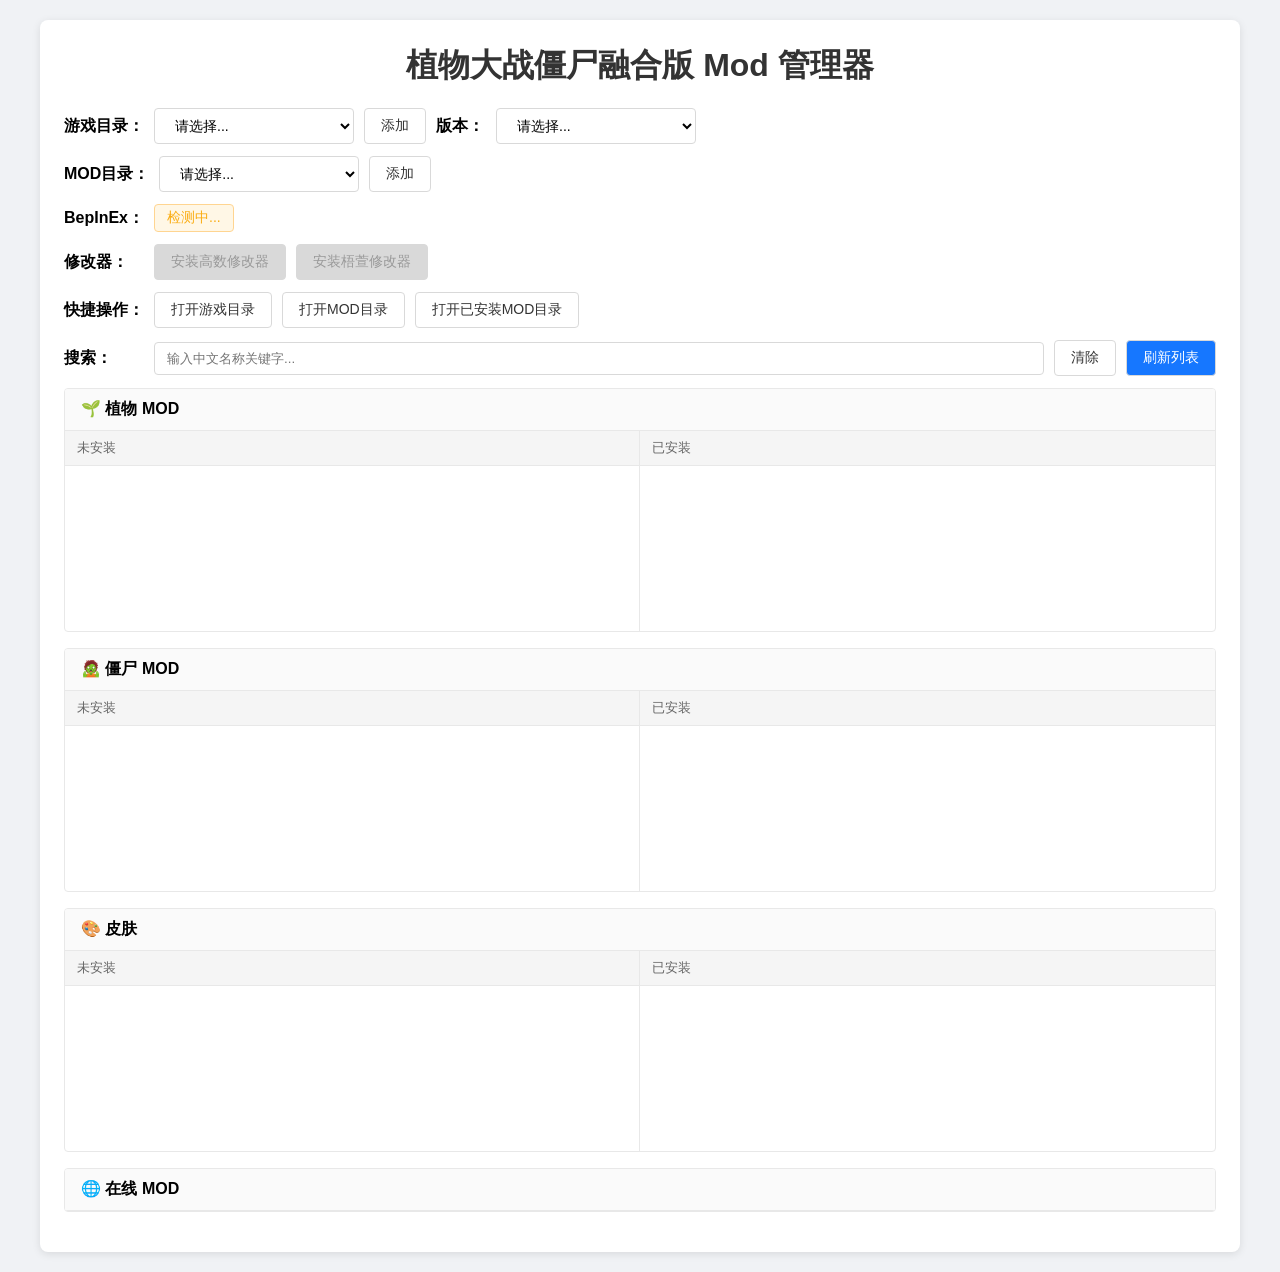
==== commit 96310480: "1" ====
--- a/web/index.html
+++ b/web/index.html
@@ -165,10 +165,12 @@
         .mod-split {
             display: flex;
             min-height: 200px;
+            align-items: stretch;
         }
 
         .mod-half {
-            flex: 1;
+            flex: 1 1 50%;
+            min-width: 0;
             display: flex;
             flex-direction: column;
         }
@@ -183,13 +185,14 @@
             font-size: 13px;
             color: #666;
             border-bottom: 1px solid #e8e8e8;
+            flex-shrink: 0;
         }
 
         .mod-half-content {
             padding: 8px;
-            flex: 1;
+            flex: 1 1 auto;
             overflow-y: auto;
-            max-height: 300px;
+            max-height: 400px;
         }
 
         /* MOD 项 */
@@ -211,6 +214,7 @@
 
         .mod-name {
             flex: 1;
+            min-width: 0;
             overflow: hidden;
             text-overflow: ellipsis;
             white-space: nowrap;
@@ -243,6 +247,122 @@
             border-radius: 4px;
         }
 
+        /* 在线 MOD 样式 */
+        .online-tabs {
+            display: flex;
+            gap: 0;
+            padding: 0 16px;
+            border-bottom: 1px solid #e8e8e8;
+            background: #fafafa;
+        }
+
+        .online-tab {
+            padding: 8px 16px;
+            border: none;
+            background: none;
+            cursor: pointer;
+            font-size: 13px;
+            color: #666;
+            border-bottom: 2px solid transparent;
+            transition: all 0.2s;
+        }
+
+        .online-tab:hover {
+            color: #1677ff;
+        }
+
+        .online-tab.active {
+            color: #1677ff;
+            border-bottom-color: #1677ff;
+            font-weight: bold;
+        }
+
+        .online-mod-list {
+            display: grid;
+            grid-template-columns: repeat(auto-fill, minmax(280px, 1fr));
+            gap: 10px;
+            padding: 12px;
+            max-height: 500px;
+            overflow-y: auto;
+        }
+
+        .online-mod-card {
+            border: 1px solid #e8e8e8;
+            border-radius: 6px;
+            padding: 12px;
+            background: #fff;
+            transition: box-shadow 0.2s;
+            display: flex;
+            flex-direction: column;
+            gap: 6px;
+        }
+
+        .online-mod-card:hover {
+            box-shadow: 0 2px 8px rgba(0,0,0,0.08);
+        }
+
+        .online-mod-card .omod-author {
+            display: inline-block;
+            font-size: 11px;
+            color: #1677ff;
+            background: #e6f4ff;
+            padding: 2px 8px;
+            border-radius: 10px;
+            align-self: flex-start;
+        }
+
+        .online-mod-card .omod-name {
+            font-size: 15px;
+            font-weight: bold;
+            color: #333;
+        }
+
+        .online-mod-card .omod-eng {
+            font-size: 12px;
+            color: #999;
+        }
+
+        .online-mod-card .omod-file {
+            font-size: 11px;
+            color: #bbb;
+            font-family: monospace;
+        }
+
+        .online-mod-card .omod-actions {
+            display: flex;
+            justify-content: flex-end;
+            gap: 6px;
+            margin-top: 4px;
+        }
+
+        .btn-download {
+            padding: 4px 12px;
+            font-size: 12px;
+            background: #1677ff;
+            color: #fff;
+            border: none;
+            border-radius: 4px;
+            cursor: pointer;
+        }
+
+        .btn-download:hover {
+            background: #4096ff;
+        }
+
+        .btn-download:disabled {
+            background: #d9d9d9;
+            color: #999;
+            cursor: not-allowed;
+        }
+
+        .btn-download.downloading {
+            background: #faad14;
+        }
+
+        .btn-download.done {
+            background: #52c41a;
+        }
+
         /* 响应式 */
         @media (max-width: 768px) {
             .row {
@@ -259,9 +379,17 @@
                 flex-direction: column;
             }
 
+            .mod-half {
+                flex: 1 1 auto;
+            }
+
             .mod-half:first-child {
                 border-right: none;
                 border-bottom: 1px solid #e8e8e8;
+            }
+
+            .mod-half-content {
+                max-height: 250px;
             }
         }
     </style>
@@ -324,6 +452,12 @@
                oninput="onSearch()">
         <button class="btn-default" onclick="clearSearch()">清除</button>
         <button class="btn-primary" onclick="refreshAll()">刷新列表</button>
+    </div>
+
+    <!-- 作者筛选 -->
+    <div class="row" id="authorFilterRow" style="display:none;">
+        <label>作者：</label>
+        <div id="authorCheckboxes" style="display:flex;flex-wrap:wrap;gap:4px;"></div>
     </div>
 
     <!-- 第六行：植物 MOD -->
@@ -373,9 +507,29 @@
 
     <!-- 第九行：在线 MOD -->
     <div class="mod-section">
-        <div class="mod-section-title">🌐 在线 MOD</div>
-        <div style="padding: 16px; text-align: center; color: #999;">
-            <button class="btn-disabled" disabled title="功能开发中">在线 MOD（功能开发中）</button>
+        <div class="mod-section-title">🌐 在线 MOD <span style="font-weight:normal;font-size:12px;color:#999;margin-left:8px;" id="serverUrlDisplay"></span></div>
+        <div id="onlineConfigHint" style="padding:12px 16px;background:#fff7e6;border-bottom:1px solid #ffd591;display:none;">
+            ⚠️ 未配置服务器地址，请前往 <a href="/admin.html" target="_blank">配置管理</a> 设置服务器地址
+        </div>
+        <div id="onlineMain" style="display:none;">
+            <div style="display:flex;align-items:center;padding:8px 16px;gap:10px;border-bottom:1px solid #e8e8e8;">
+                <label style="font-weight:bold;white-space:nowrap;">版本：</label>
+                <select id="onlineVersionSelect" onchange="onOnlineVersionChange()" style="padding:6px 12px;border:1px solid #d9d9d9;border-radius:4px;min-width:150px;">
+                    <option value="">加载中...</option>
+                </select>
+                <button class="btn-default" onclick="loadOnlineMods()" style="padding:6px 12px;font-size:12px;">🔄 刷新</button>
+            </div>
+            <div class="online-tabs" id="onlineTabs">
+                <button class="online-tab active" data-cat="all" onclick="filterOnlineMods('all', this)">全部</button>
+                <button class="online-tab" data-cat="plant" onclick="filterOnlineMods('plant', this)">🌱 植物</button>
+                <button class="online-tab" data-cat="zombie" onclick="filterOnlineMods('zombie', this)">🧟 僵尸</button>
+                <button class="online-tab" data-cat="skin" onclick="filterOnlineMods('skin', this)">🎨 皮肤</button>
+                <button class="online-tab" data-cat="plugin" onclick="filterOnlineMods('plugin', this)">🔌 插件</button>
+                <button class="online-tab" data-cat="other" onclick="filterOnlineMods('other', this)">📦 其他</button>
+            </div>
+            <div class="online-mod-list" id="onlineModList">
+                <div style="text-align:center;padding:40px;color:#999;">请选择版本后加载 Mod 列表</div>
+            </div>
         </div>
     </div>
 </div>
@@ -383,6 +537,7 @@
 <script>
     let currentConfig = null;
     let currentKeyword = '';
+    let selectedAuthors = {};  // author -> true/false
     let allModData = {
         plantMods: {installed: [], not_installed: []},
         zombieMods: {installed: [], not_installed: []},
@@ -408,6 +563,7 @@
                     document.getElementById('gamePathSelect').value = cfg.current_game;
                     checkBepInEx();
                     loadMods();
+                    loadSkins();
                 }
                 if (cfg.current_version) {
                     document.getElementById('versionSelect').value = cfg.current_version;
@@ -415,6 +571,8 @@
                 if (cfg.current_modlib) {
                     document.getElementById('modPathSelect').value = cfg.current_modlib;
                 }
+
+                initOnlineMod(cfg);
             })
             .catch(err => console.error('加载配置失败:', err));
     }
@@ -470,8 +628,14 @@
                 if (data.error) {
                     alert('切换失败: ' + data.error);
                 } else {
+                    // 同步版本下拉框
+                    if (data.version) {
+                        document.getElementById('versionSelect').value = data.version;
+                    }
                     checkBepInEx();
                     loadMods();
+                    loadSkins();
+                    syncOnlineVersion();
                 }
             })
             .catch(err => alert('切换失败: ' + err.message));
@@ -495,9 +659,27 @@
                     document.getElementById('gamePathSelect').value = data.game_path;
                     checkBepInEx();
                     loadMods();
+                    loadSkins();
+                    syncOnlineVersion();
                 }
             })
             .catch(err => alert('切换失败: ' + err.message));
+    }
+
+    // 将在线的版本选择器同步为当前游戏版本
+    function syncOnlineVersion() {
+        const onlineVer = document.getElementById('onlineVersionSelect');
+        const gameVer = document.getElementById('versionSelect').value;
+        if (gameVer && onlineVer) {
+            // 如果在线版本下拉框中有对应版本，自动选中
+            for (let i = 0; i < onlineVer.options.length; i++) {
+                if (onlineVer.options[i].value === gameVer) {
+                    onlineVer.value = gameVer;
+                    loadOnlineMods();
+                    return;
+                }
+            }
+        }
     }
 
     // MOD 目录切换
@@ -644,6 +826,7 @@
     function refreshAll() {
         loadConfig();
         loadMods();
+        loadSkins();
     }
 
     // 搜索
@@ -669,21 +852,187 @@
                     skins: data.skins || {installed: [], not_installed: []}
                 };
                 renderAllMods();
+                updateAuthorFilter();
             })
             .catch(err => console.error('加载 MOD 列表失败:', err));
+    }
+
+    // ========== 皮肤 ==========
+
+    function loadSkins() {
+        fetch('/api/skins')
+            .then(res => res.json())
+            .then(data => {
+                renderSkinList('skinNotInstalled', data.not_installed || [], false);
+                renderSkinList('skinInstalled', data.installed || [], true);
+            })
+            .catch(err => console.error('加载皮肤失败:', err));
+    }
+
+    function renderSkinList(containerId, skins, isInstalled) {
+        const container = document.getElementById(containerId);
+        container.innerHTML = '';
+
+        if (!skins || skins.length === 0) {
+            container.innerHTML = '<div class="mod-item"><span class="mod-name" style="color:#999;">无</span></div>';
+            return;
+        }
+
+        skins.forEach(skin => {
+            const div = document.createElement('div');
+            div.className = 'mod-item';
+
+            const nameSpan = document.createElement('span');
+            nameSpan.className = 'mod-name';
+            const displayName = skin.chinese_name || skin.name || '';
+            nameSpan.textContent = (isInstalled ? '✅ ' : '') + displayName;
+
+            div.appendChild(nameSpan);
+
+            const actionsDiv = document.createElement('div');
+            actionsDiv.className = 'mod-actions';
+
+            if (isInstalled) {
+                const removeBtn = document.createElement('button');
+                removeBtn.textContent = '移除';
+                removeBtn.className = 'btn-danger';
+                removeBtn.style.padding = '4px 8px';
+                removeBtn.style.fontSize = '12px';
+                removeBtn.onclick = () => removeSkin(skin.name);
+                actionsDiv.appendChild(removeBtn);
+            } else {
+                const installBtn = document.createElement('button');
+                installBtn.textContent = '安装';
+                installBtn.className = 'btn-success';
+                installBtn.style.padding = '4px 8px';
+                installBtn.style.fontSize = '12px';
+                installBtn.onclick = () => installSkin(skin.name);
+                actionsDiv.appendChild(installBtn);
+            }
+
+            div.appendChild(actionsDiv);
+            container.appendChild(div);
+        });
+    }
+
+    function installSkin(name) {
+        fetch('/api/install-skin', {
+            method: 'POST',
+            headers: {'Content-Type': 'application/json'},
+            body: JSON.stringify({name: name})
+        })
+            .then(res => res.json())
+            .then(data => {
+                if (data.error) {
+                    alert('安装失败: ' + data.error);
+                } else {
+                    loadSkins();
+                }
+            })
+            .catch(err => alert('安装失败: ' + err.message));
+    }
+
+    function removeSkin(name) {
+        if (!confirm('确定要移除该皮肤吗？')) return;
+
+        fetch('/api/remove-skin', {
+            method: 'POST',
+            headers: {'Content-Type': 'application/json'},
+            body: JSON.stringify({name: name})
+        })
+            .then(res => res.json())
+            .then(data => {
+                if (data.error) {
+                    alert('移除失败: ' + data.error);
+                } else {
+                    loadSkins();
+                }
+            })
+            .catch(err => alert('移除失败: ' + err.message));
+    }
+
+    // ========== 作者筛选 ==========
+
+    function updateAuthorFilter() {
+        const authors = {};
+        // 从所有已加载数据中收集作者
+        ['plantMods', 'zombieMods'].forEach(cat => {
+            ['installed', 'not_installed'].forEach(st => {
+                (allModData[cat][st] || []).forEach(m => {
+                    const a = m.author;
+                    if (a && !authors[a]) {
+                        authors[a] = selectedAuthors[a] !== false; // 默认选中
+                    }
+                });
+            });
+        });
+
+        const container = document.getElementById('authorCheckboxes');
+        const row = document.getElementById('authorFilterRow');
+        const authorList = Object.keys(authors).sort();
+
+        if (authorList.length <= 1) {
+            row.style.display = 'none';
+            return;
+        }
+
+        row.style.display = 'flex';
+        container.innerHTML = '';
+
+        // "全部" toggle
+        const allBtn = document.createElement('button');
+        const allSelected = authorList.every(a => selectedAuthors[a] !== false);
+        allBtn.textContent = allSelected ? '✓ 全部' : '☐ 全部';
+        allBtn.style.cssText = 'padding:3px 10px;font-size:12px;border:1px solid #d9d9d9;border-radius:12px;cursor:pointer;background:' + (allSelected ? '#1677ff' : '#fff') + ';color:' + (allSelected ? '#fff' : '#333');
+        allBtn.onclick = function() {
+            const newVal = !allSelected;
+            authorList.forEach(a => { selectedAuthors[a] = newVal; });
+            updateAuthorFilter();
+            renderAllMods();
+        };
+        container.appendChild(allBtn);
+
+        authorList.forEach(author => {
+            const sel = selectedAuthors[author] !== false;
+            const btn = document.createElement('button');
+            btn.textContent = (sel ? '✓ ' : '') + author;
+            btn.style.cssText = 'padding:3px 10px;font-size:12px;border:1px solid ' + (sel ? '#1677ff' : '#d9d9d9') + ';border-radius:12px;cursor:pointer;background:' + (sel ? '#e6f4ff' : '#fff') + ';color:' + (sel ? '#1677ff' : '#333');
+            btn.onclick = function() {
+                selectedAuthors[author] = !sel;
+                updateAuthorFilter();
+                renderAllMods();
+            };
+            container.appendChild(btn);
+        });
+    }
+
+    function toggleAuthor(author) {
+        selectedAuthors[author] = !selectedAuthors[author];
+        renderAllMods();
+    }
+
+    function authorMatch(mod) {
+        // 检查是否所有选中的作者都被筛选掉了
+        const activeAuthors = Object.keys(selectedAuthors).filter(a => selectedAuthors[a] !== false);
+        if (activeAuthors.length === 0) return true;
+        if (activeAuthors.length === Object.keys(selectedAuthors).length) return true; // 全部选中
+        return activeAuthors.includes(mod.author);
     }
 
     // 渲染所有 MOD 列表
     function renderAllMods() {
         const keyword = currentKeyword.trim().toLowerCase();
-        const match = (text) => !keyword || (text && text.toLowerCase().includes(keyword));
-
-        renderModList('plantNotInstalled', allModData.plantMods.not_installed.filter(m => match(m.name)), false);
-        renderModList('plantInstalled', allModData.plantMods.installed.filter(m => match(m.chinese_name)), true);
-        renderModList('zombieNotInstalled', allModData.zombieMods.not_installed.filter(m => match(m.name)), false);
-        renderModList('zombieInstalled', allModData.zombieMods.installed.filter(m => match(m.chinese_name)), true);
-        renderModList('skinNotInstalled', allModData.skins.not_installed.filter(m => match(m.name)), false);
-        renderModList('skinInstalled', allModData.skins.installed.filter(m => match(m.chinese_name)), true);
+        const matchText = (text) => !keyword || (text && text.toLowerCase().includes(keyword));
+
+        const plantNI = allModData.plantMods.not_installed.filter(m => matchText(m.name) && authorMatch(m));
+        const plantI = allModData.plantMods.installed.filter(m => matchText(m.chinese_name) && authorMatch(m));
+        const zombieNI = allModData.zombieMods.not_installed.filter(m => matchText(m.name) && authorMatch(m));
+        const zombieI = allModData.zombieMods.installed.filter(m => matchText(m.chinese_name) && authorMatch(m));
+
+        renderModList('plantNotInstalled', plantNI, false);
+        renderModList('plantInstalled', plantI, true);
+        renderModList('zombieNotInstalled', zombieNI, false);
+        renderModList('zombieInstalled', zombieI, true);
     }
 
     // 渲染 MOD 列表
@@ -787,6 +1136,212 @@
             })
             .catch(err => alert('移除失败: ' + err.message));
     }
+
+    // ========== 在线 MOD ==========
+
+    let onlineAllMods = [];
+    let onlineCurrentCat = 'all';
+    let downloadingMods = {};  // fileName -> true
+
+    function initOnlineMod(cfg) {
+        document.getElementById('onlineConfigHint').style.display = 'none';
+        document.getElementById('onlineMain').style.display = 'block';
+        document.getElementById('serverUrlDisplay').textContent = cfg.server_url ? '(' + cfg.server_url + ')' : '';
+        loadOnlineVersions();
+    }
+
+    function loadOnlineVersions() {
+        fetch('/api/online/versions')
+            .then(res => res.json())
+            .then(versions => {
+                var select = document.getElementById('onlineVersionSelect');
+                select.innerHTML = '<option value="">请选择版本...</option>';
+                if (Array.isArray(versions)) {
+                    versions.forEach(function(v) {
+                        var opt = document.createElement('option');
+                        opt.value = v;
+                        opt.textContent = 'v' + v;
+                        select.appendChild(opt);
+                    });
+                }
+            })
+            .catch(function(err) {
+                console.error('加载在线版本失败:', err);
+                var select = document.getElementById('onlineVersionSelect');
+                select.innerHTML = '<option value="">加载失败，请检查服务器</option>';
+            });
+    }
+
+    function onOnlineVersionChange() {
+        loadOnlineMods();
+    }
+
+    function loadOnlineMods() {
+        var ver = document.getElementById('onlineVersionSelect').value;
+        if (!ver) {
+            onlineAllMods = [];
+            renderOnlineMods();
+            return;
+        }
+
+        var list = document.getElementById('onlineModList');
+        list.innerHTML = '<div style="text-align:center;padding:40px;color:#999;">加载中...</div>';
+
+        fetch('/api/online/mods?ver=' + encodeURIComponent(ver))
+            .then(res => res.json())
+            .then(function(mods) {
+                if (!Array.isArray(mods)) {
+                    onlineAllMods = [];
+                } else {
+                    onlineAllMods = mods;
+                }
+                renderOnlineMods();
+            })
+            .catch(function(err) {
+                console.error('加载在线 MOD 失败:', err);
+                onlineAllMods = [];
+                renderOnlineMods();
+                document.getElementById('onlineModList').innerHTML =
+                    '<div style="text-align:center;padding:40px;color:#ff4d4f;">加载失败: ' + err.message + '</div>';
+            });
+    }
+
+    function filterOnlineMods(cat, btn) {
+        onlineCurrentCat = cat;
+        // 更新 tab 样式
+        document.querySelectorAll('.online-tab').forEach(function(t) {
+            t.classList.remove('active');
+        });
+        if (btn) btn.classList.add('active');
+        renderOnlineMods();
+    }
+
+    // 将服务器返回的 mod_type 归一化到 frontend 分类 key
+    function normalizeModType(raw) {
+        if (!raw) return 'other';
+        var t = raw.trim();
+        // 中文值
+        if (t === '植物' || t === '植物MOD') return 'plant';
+        if (t === '僵尸' || t === '僵尸MOD') return 'zombie';
+        if (t === '皮肤') return 'skin';
+        if (t === '插件' || t === '插件MOD' || t === '修改器') return 'plugin';
+        if (t === '其他' || t === '宠物MOD') return 'other';
+        // 英文值（大小写不敏感）
+        var lower = t.toLowerCase();
+        if (lower === 'plant') return 'plant';
+        if (lower === 'zombie') return 'zombie';
+        if (lower === 'skin') return 'skin';
+        if (lower === 'plugin' || lower === 'tool' || lower === 'trainer') return 'plugin';
+        // 兜底
+        return 'other';
+    }
+
+    function renderOnlineMods() {
+        var list = document.getElementById('onlineModList');
+        var filtered = onlineAllMods;
+
+        // 分类过滤
+        if (onlineCurrentCat !== 'all') {
+            filtered = onlineAllMods.filter(function(m) {
+                return normalizeModType(m.mod_type) === onlineCurrentCat;
+            });
+        }
+
+        if (filtered.length === 0) {
+            list.innerHTML = '<div style="text-align:center;padding:40px;color:#999;">暂无 Mod</div>';
+            return;
+        }
+
+        list.innerHTML = '';
+        filtered.forEach(function(mod) {
+            var card = document.createElement('div');
+            card.className = 'online-mod-card';
+
+            var author = document.createElement('span');
+            author.className = 'omod-author';
+            author.textContent = mod.author || '未知作者';
+
+            var nameCn = document.createElement('div');
+            nameCn.className = 'omod-name';
+            nameCn.textContent = mod.name_cn || mod.name_en || '未知';
+
+            var nameEn = document.createElement('div');
+            nameEn.className = 'omod-eng';
+            nameEn.textContent = mod.name_en || '';
+
+            var fileInfo = document.createElement('div');
+            fileInfo.className = 'omod-file';
+            fileInfo.textContent = mod.file_name || '';
+
+            var actions = document.createElement('div');
+            actions.className = 'omod-actions';
+
+            var downloadBtn = document.createElement('button');
+            var btnKey = mod.file_name;
+            if (downloadingMods[btnKey]) {
+                downloadBtn.textContent = '下载中...';
+                downloadBtn.className = 'btn-download downloading';
+                downloadBtn.disabled = true;
+            } else {
+                downloadBtn.textContent = '⬇ 下载';
+                downloadBtn.className = 'btn-download';
+                downloadBtn.onclick = function() {
+                    downloadOnlineMod(mod, downloadBtn);
+                };
+            }
+            actions.appendChild(downloadBtn);
+
+            card.appendChild(author);
+            card.appendChild(nameCn);
+            if (mod.name_en) card.appendChild(nameEn);
+            card.appendChild(fileInfo);
+            card.appendChild(actions);
+            list.appendChild(card);
+        });
+    }
+
+    function downloadOnlineMod(mod, btn) {
+        if (!confirm('确定要下载 "' + (mod.name_cn || mod.name_en) + '" 吗？')) return;
+
+        var btnKey = mod.file_name;
+        downloadingMods[btnKey] = true;
+        btn.textContent = '下载中...';
+        btn.className = 'btn-download downloading';
+        btn.disabled = true;
+
+        fetch('/api/online/download', {
+            method: 'POST',
+            headers: {'Content-Type': 'application/json'},
+            body: JSON.stringify(mod)
+        })
+            .then(function(res) { return res.json(); })
+            .then(function(data) {
+                if (data.error) {
+                    alert('下载失败: ' + data.error);
+                    downloadingMods[btnKey] = false;
+                    btn.textContent = '⬇ 下载';
+                    btn.className = 'btn-download';
+                    btn.disabled = false;
+                } else {
+                    btn.textContent = '✅ 已下载';
+                    btn.className = 'btn-download done';
+                    // 3秒后恢复按钮状态
+                    setTimeout(function() {
+                        downloadingMods[btnKey] = false;
+                        btn.textContent = '⬇ 下载';
+                        btn.className = 'btn-download';
+                        btn.disabled = false;
+                    }, 3000);
+                }
+            })
+            .catch(function(err) {
+                alert('下载失败: ' + err.message);
+                downloadingMods[btnKey] = false;
+                btn.textContent = '⬇ 下载';
+                btn.className = 'btn-download';
+                btn.disabled = false;
+            });
+    }
 </script>
 </body>
 </html>
